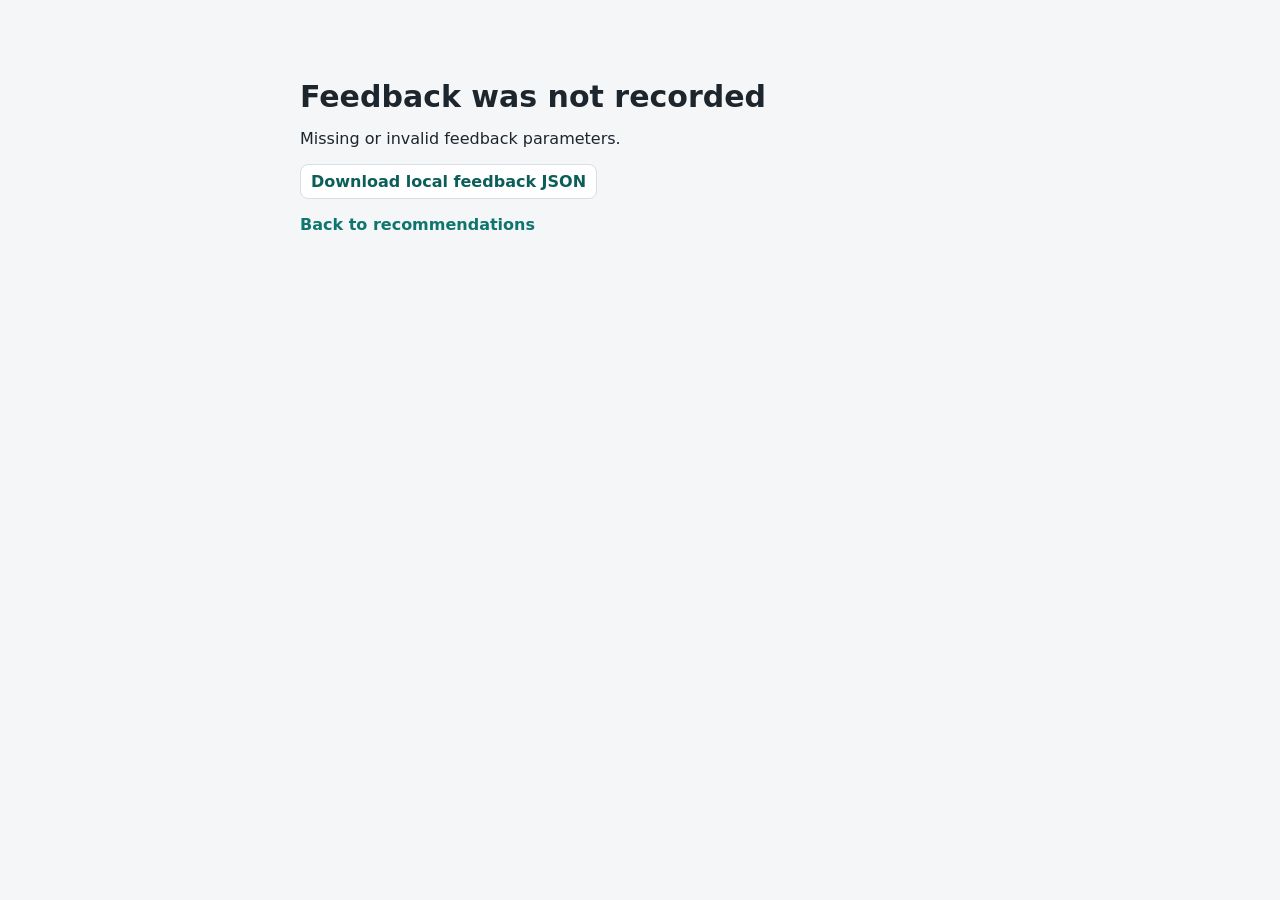
==== site/feedback.html @ 16b0c384 "Show feedback persistence status and local export" ====
<!doctype html>
<html lang="en">
  <head>
    <meta charset="utf-8">
    <meta name="viewport" content="width=device-width, initial-scale=1">
    <title>Feedback</title>
    <link rel="stylesheet" href="styles.css?v=20260612-feedback-status">
  </head>
  <body>
    <main class="feedback">
      <h1 id="statusTitle">Recording feedback...</h1>
      <p id="statusDetail"></p>
      <textarea id="localFeedbackExport" class="local-feedback-export" readonly hidden></textarea>
      <p><a id="localFeedbackDownload" class="link-button" hidden>Download local feedback JSON</a></p>
      <p><a href="index.html">Back to recommendations</a></p>
    </main>
    <script src="config.js?v=20260612-feedback-status"></script>
    <script src="feedback.js?v=20260612-feedback-status"></script>
  </body>
</html>
---- site/styles.css ----
:root {
  color-scheme: light;
  --bg: #f4f6f8;
  --panel: #ffffff;
  --panel-soft: #eef6f3;
  --text: #1d252d;
  --muted: #647282;
  --line: #d7dee6;
  --accent: #0f766e;
  --accent-strong: #0b5f59;
  --warn: #a24710;
  --danger: #a13535;
}

* {
  box-sizing: border-box;
}

html {
  scroll-behavior: smooth;
}

body {
  margin: 0;
  background: var(--bg);
  color: var(--text);
  font-family: Inter, ui-sans-serif, system-ui, -apple-system, BlinkMacSystemFont, "Segoe UI", sans-serif;
}

a {
  color: var(--accent);
  font-weight: 650;
  text-decoration: none;
}

a:hover {
  text-decoration: underline;
}

.topbar {
  display: flex;
  align-items: flex-end;
  justify-content: space-between;
  gap: 24px;
  border-bottom: 1px solid var(--line);
  background: var(--panel);
  padding: 28px clamp(18px, 4vw, 56px);
}

.eyebrow {
  margin: 0 0 8px;
  color: var(--accent-strong);
  font-size: 12px;
  font-weight: 800;
  letter-spacing: 0;
  text-transform: uppercase;
}

h1 {
  margin: 0 0 8px;
  font-size: 30px;
  line-height: 1.1;
}

#runDate,
.authors,
.affiliations,
.paper-meta,
.section-heading span {
  color: var(--muted);
}

.summary-stats {
  display: grid;
  grid-template-columns: repeat(4, minmax(78px, 1fr));
  gap: 10px;
  min-width: min(420px, 100%);
}

.summary-stats div {
  border: 1px solid var(--line);
  border-radius: 8px;
  background: #fafbfc;
  padding: 12px 14px;
}

.summary-stats strong {
  display: block;
  font-size: 22px;
}

.summary-stats span {
  color: var(--muted);
  font-size: 12px;
}

.layout {
  display: grid;
  grid-template-columns: 260px minmax(0, 1fr);
  gap: 24px;
  max-width: 1240px;
  margin: 0 auto;
  padding: 24px clamp(16px, 4vw, 32px) 56px;
}

.sidebar {
  align-self: start;
  position: sticky;
  top: 16px;
  border: 1px solid var(--line);
  border-radius: 8px;
  background: var(--panel);
  padding: 14px;
}

.sidebar-title {
  margin: 12px 0 10px;
  color: var(--muted);
  font-size: 12px;
  font-weight: 800;
  text-transform: uppercase;
}

.sidebar-title:first-child {
  margin-top: 0;
}

.controls {
  display: grid;
  gap: 10px;
  border-bottom: 1px solid var(--line);
  padding-bottom: 14px;
  margin-bottom: 14px;
}

.filter-row {
  display: grid;
  gap: 5px;
}

.filter-row span,
.check-row span {
  color: var(--muted);
  font-size: 12px;
  font-weight: 700;
}

.filter-row input,
.filter-row select {
  width: 100%;
  min-height: 34px;
  border: 1px solid var(--line);
  border-radius: 8px;
  background: #ffffff;
  color: var(--text);
  padding: 7px 9px;
  font: inherit;
}

.check-row {
  display: flex;
  align-items: center;
  gap: 8px;
}

.check-row input {
  width: 16px;
  height: 16px;
  accent-color: var(--accent);
}

.result-count {
  color: var(--muted);
  font-size: 12px;
}

.feedback-status {
  border: 1px solid var(--line);
  border-radius: 8px;
  background: #fbfcfd;
  padding: 10px 11px;
  font-size: 12px;
  line-height: 1.45;
}

.feedback-status strong {
  display: block;
  margin-bottom: 3px;
}

.feedback-status span {
  color: var(--muted);
}

.section-nav {
  display: grid;
  gap: 8px;
}

.section-nav a {
  display: flex;
  align-items: center;
  justify-content: space-between;
  gap: 10px;
  border-radius: 8px;
  padding: 10px 11px;
  color: var(--text);
  background: #f8fafb;
}

.section-nav strong {
  color: var(--accent-strong);
}

.section {
  margin-bottom: 30px;
}

.section-heading {
  display: flex;
  align-items: baseline;
  justify-content: space-between;
  gap: 16px;
  margin: 2px 0 12px;
  border-bottom: 1px solid var(--line);
  padding-bottom: 8px;
}

h2 {
  margin: 0;
  font-size: 19px;
}

.paper {
  border: 1px solid var(--line);
  border-radius: 8px;
  background: var(--panel);
  padding: 18px;
  margin-bottom: 12px;
}

.paper-meta {
  display: flex;
  flex-wrap: wrap;
  gap: 8px;
  margin-bottom: 9px;
  font-size: 12px;
}

.paper-meta span {
  border: 1px solid var(--line);
  border-radius: 999px;
  padding: 3px 8px;
  background: #fbfcfd;
}

h3 {
  margin: 0 0 8px;
  font-size: 18px;
  line-height: 1.35;
}

.authors {
  margin: 0 0 12px;
  font-size: 14px;
}

.affiliations {
  margin: -6px 0 12px;
  font-size: 13px;
  line-height: 1.45;
}

.affiliations strong {
  margin-right: 6px;
  color: var(--text);
}

.paper-affiliations {
  display: grid;
  grid-template-columns: auto minmax(0, 1fr);
  align-items: start;
  gap: 10px;
  border-left: 3px solid var(--accent);
  border-radius: 4px;
  background: #f8fafb;
  margin: -4px 0 12px;
  padding: 9px 11px;
  font-size: 13px;
  line-height: 1.45;
}

.paper-affiliations strong {
  color: var(--text);
}

.paper-affiliations div {
  display: grid;
  gap: 2px;
  min-width: 0;
}

.paper-affiliations span {
  color: #334155;
  overflow-wrap: anywhere;
}

.paper-affiliations.is-missing {
  border-left-color: var(--line);
  background: #fbfcfd;
}

.paper-affiliations.is-missing span {
  color: var(--muted);
}

.paper-tldr,
.ai-judgement {
  border-left: 4px solid var(--accent);
  border-radius: 4px;
  background: var(--panel-soft);
  padding: 10px 12px;
  margin: 12px 0;
}

.paper-tldr span,
.ai-judgement span {
  display: block;
  margin-bottom: 4px;
  color: var(--accent-strong);
  font-size: 12px;
  font-weight: 800;
}

.paper-tldr p,
.ai-judgement p {
  margin: 0;
  font-weight: 700;
}

.ai-judgement {
  border-left-color: #2563eb;
  background: #eef4ff;
}

.ai-judgement span {
  color: #1d4ed8;
}

.abstract {
  margin: 12px 0 14px;
  color: #334155;
  line-height: 1.58;
}

.actions {
  display: flex;
  flex-wrap: wrap;
  gap: 8px;
}

.link-button,
.feedback-button {
  display: inline-flex;
  align-items: center;
  min-height: 34px;
  border: 1px solid var(--line);
  border-radius: 8px;
  padding: 7px 10px;
  background: #ffffff;
}

.link-button {
  color: var(--accent-strong);
}

.feedback-button.like {
  color: var(--accent-strong);
}

.feedback-button.dislike {
  color: var(--danger);
}

.empty,
.empty-nav {
  color: var(--muted);
}

.feedback {
  max-width: 720px;
  margin: 80px auto;
  padding: 0 20px;
}

.local-feedback-export {
  width: 100%;
  min-height: 220px;
  border: 1px solid var(--line);
  border-radius: 8px;
  background: #fbfcfd;
  color: var(--text);
  padding: 12px;
  font: 12px/1.45 ui-monospace, SFMono-Regular, Menlo, Monaco, Consolas, "Liberation Mono", monospace;
  resize: vertical;
}

.error {
  color: var(--danger);
}

@media (max-width: 820px) {
  .topbar {
    align-items: stretch;
    flex-direction: column;
  }

  .layout {
    grid-template-columns: 1fr;
  }

  .sidebar {
    position: static;
  }
}

@media (max-width: 520px) {
  h1 {
    font-size: 25px;
  }

  .summary-stats {
    grid-template-columns: 1fr;
  }

  .paper {
    padding: 15px;
  }
}
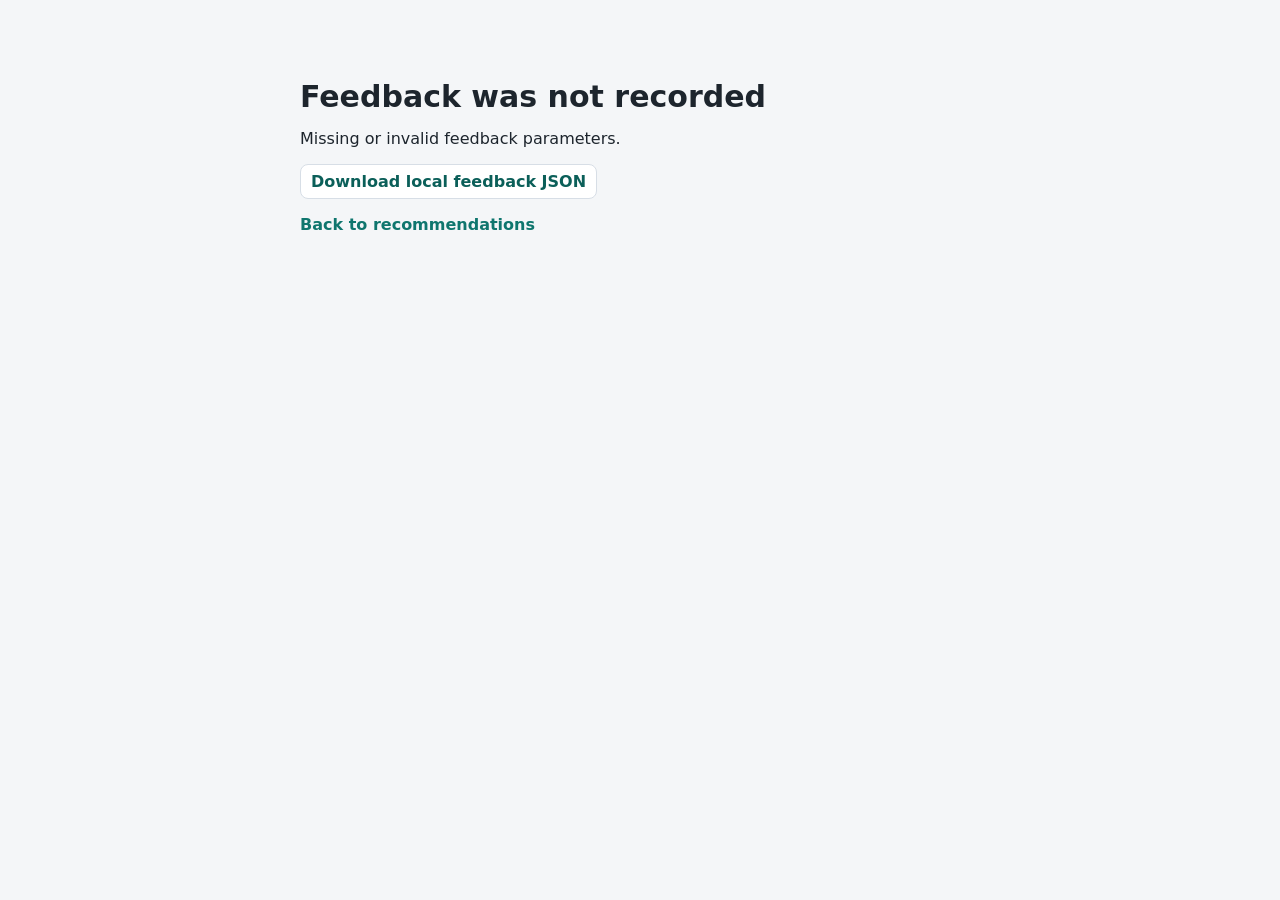
==== commit b6b43969: "Add feedback learning metrics" ====
--- a/site/feedback.html
+++ b/site/feedback.html
@@ -4,7 +4,7 @@
     <meta charset="utf-8">
     <meta name="viewport" content="width=device-width, initial-scale=1">
     <title>Feedback</title>
-    <link rel="stylesheet" href="styles.css?v=20260612-feedback-status">
+    <link rel="stylesheet" href="styles.css?v=20260612-feedback-metrics">
   </head>
   <body>
     <main class="feedback">
@@ -14,7 +14,7 @@
       <p><a id="localFeedbackDownload" class="link-button" hidden>Download local feedback JSON</a></p>
       <p><a href="index.html">Back to recommendations</a></p>
     </main>
-    <script src="config.js?v=20260612-feedback-status"></script>
-    <script src="feedback.js?v=20260612-feedback-status"></script>
+    <script src="config.js?v=20260612-feedback-metrics"></script>
+    <script src="feedback.js?v=20260612-feedback-metrics"></script>
   </body>
 </html>
--- a/site/styles.css
+++ b/site/styles.css
@@ -174,7 +174,8 @@
   font-size: 12px;
 }
 
-.feedback-status {
+.feedback-status,
+.feedback-insights {
   border: 1px solid var(--line);
   border-radius: 8px;
   background: #fbfcfd;
@@ -183,12 +184,15 @@
   line-height: 1.45;
 }
 
-.feedback-status strong {
+.feedback-status strong,
+.feedback-insights strong {
   display: block;
   margin-bottom: 3px;
 }
 
-.feedback-status span {
+.feedback-status span,
+.feedback-insights span {
+  display: block;
   color: var(--muted);
 }
 
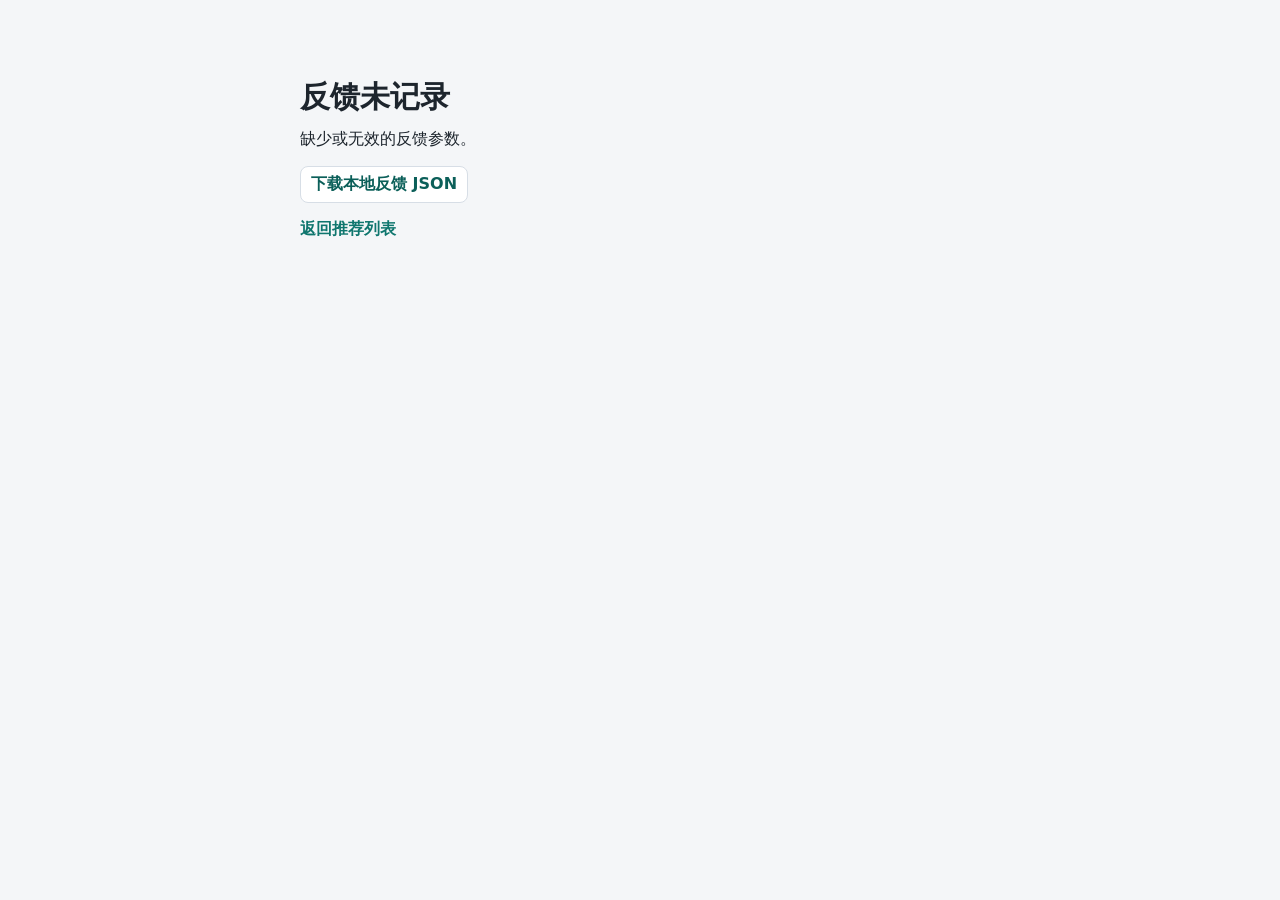
==== commit 41383d08: "Improve Chinese reading experience" ====
--- a/site/feedback.html
+++ b/site/feedback.html
@@ -1,18 +1,18 @@
 <!doctype html>
-<html lang="en">
+<html lang="zh-CN">
   <head>
     <meta charset="utf-8">
     <meta name="viewport" content="width=device-width, initial-scale=1">
-    <title>Feedback</title>
+    <title>论文反馈</title>
     <link rel="stylesheet" href="styles.css?v=20260612-feedback-metrics">
   </head>
   <body>
     <main class="feedback">
-      <h1 id="statusTitle">Recording feedback...</h1>
+      <h1 id="statusTitle">正在记录反馈...</h1>
       <p id="statusDetail"></p>
       <textarea id="localFeedbackExport" class="local-feedback-export" readonly hidden></textarea>
-      <p><a id="localFeedbackDownload" class="link-button" hidden>Download local feedback JSON</a></p>
-      <p><a href="index.html">Back to recommendations</a></p>
+      <p><a id="localFeedbackDownload" class="link-button" hidden>下载本地反馈 JSON</a></p>
+      <p><a href="index.html">返回推荐列表</a></p>
     </main>
     <script src="config.js?v=20260612-feedback-metrics"></script>
     <script src="feedback.js?v=20260612-feedback-metrics"></script>
--- a/site/styles.css
+++ b/site/styles.css
@@ -107,6 +107,8 @@
   align-self: start;
   position: sticky;
   top: 16px;
+  max-height: calc(100vh - 32px);
+  overflow-y: auto;
   border: 1px solid var(--line);
   border-radius: 8px;
   background: var(--panel);
@@ -127,10 +129,18 @@
 
 .controls {
   display: grid;
-  gap: 10px;
+  gap: 8px;
   border-bottom: 1px solid var(--line);
   padding-bottom: 14px;
   margin-bottom: 14px;
+}
+
+.sidebar-status-stack {
+  display: grid;
+  gap: 8px;
+  border-bottom: 1px solid var(--line);
+  padding-bottom: 12px;
+  margin-bottom: 12px;
 }
 
 .filter-row {
@@ -175,7 +185,9 @@
 }
 
 .feedback-status,
-.feedback-insights {
+.feedback-insights,
+.subsystem-status,
+.run-health {
   border: 1px solid var(--line);
   border-radius: 8px;
   background: #fbfcfd;
@@ -185,23 +197,48 @@
 }
 
 .feedback-status strong,
-.feedback-insights strong {
+.feedback-insights strong,
+.subsystem-status strong,
+.run-health strong {
   display: block;
   margin-bottom: 3px;
 }
 
 .feedback-status span,
-.feedback-insights span {
+.feedback-insights span,
+.subsystem-status span,
+.run-health span {
   display: block;
   color: var(--muted);
 }
 
+.subsystem-status b {
+  display: inline-block;
+  min-width: 22px;
+  font-size: 11px;
+  text-transform: uppercase;
+}
+
+.subsystem-status em {
+  color: var(--muted);
+  font-style: normal;
+}
+
+.status-on {
+  color: var(--accent-strong);
+}
+
+.status-off {
+  color: var(--danger);
+}
+
 .section-nav {
   display: grid;
   gap: 8px;
 }
 
-.section-nav a {
+.section-nav a,
+.profile-link {
   display: flex;
   align-items: center;
   justify-content: space-between;
@@ -214,6 +251,50 @@
 
 .section-nav strong {
   color: var(--accent-strong);
+}
+
+.profile-settings {
+  max-width: 980px;
+  margin: 0 auto;
+  padding: 28px clamp(16px, 4vw, 32px) 56px;
+}
+
+.profile-header {
+  display: flex;
+  align-items: flex-end;
+  justify-content: space-between;
+  gap: 16px;
+  margin-bottom: 18px;
+}
+
+.profile-panel {
+  display: grid;
+  gap: 12px;
+}
+
+.profile-editor {
+  width: 100%;
+  min-height: 560px;
+  border: 1px solid var(--line);
+  border-radius: 8px;
+  background: #ffffff;
+  color: var(--text);
+  padding: 14px;
+  font: 12px/1.5 ui-monospace, SFMono-Regular, Menlo, Monaco, Consolas, "Liberation Mono", monospace;
+  resize: vertical;
+}
+
+.profile-actions {
+  display: flex;
+  flex-wrap: wrap;
+  gap: 8px;
+}
+
+.profile-note {
+  margin: 0;
+  color: var(--muted);
+  font-size: 13px;
+  line-height: 1.5;
 }
 
 .section {
@@ -241,6 +322,11 @@
   background: var(--panel);
   padding: 18px;
   margin-bottom: 12px;
+}
+
+.paper.is-target {
+  border-color: var(--accent);
+  box-shadow: 0 0 0 3px rgba(15, 118, 110, 0.16);
 }
 
 .paper-meta {
@@ -425,6 +511,8 @@
 
   .sidebar {
     position: static;
+    max-height: none;
+    overflow-y: visible;
   }
 }
 
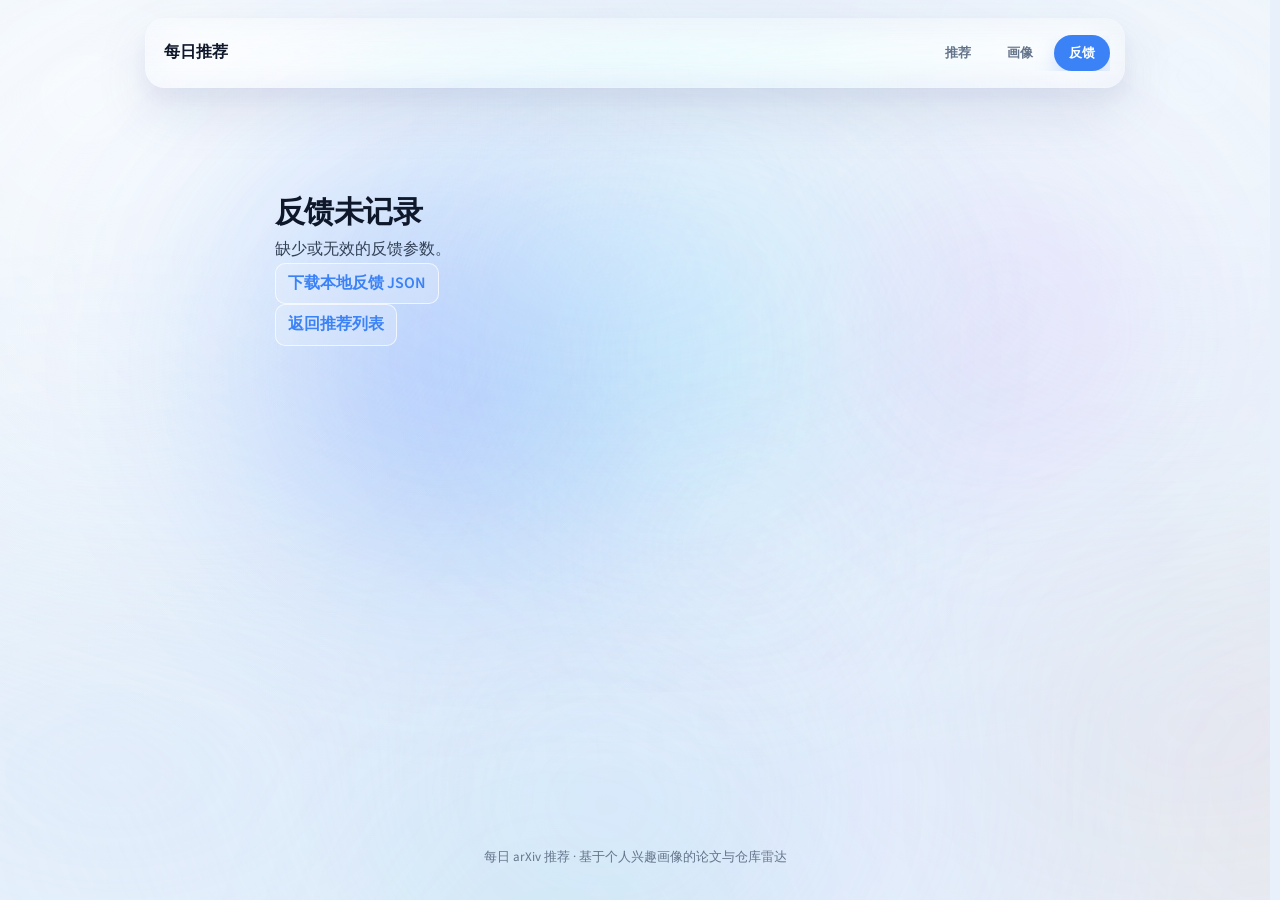
==== commit e3f21788: "feat(frontend): adopt foreverhyx.top liquid-glass material system Replace the recommender's flat gla" ====
--- a/site/feedback.html
+++ b/site/feedback.html
@@ -1,20 +1,63 @@
 <!doctype html>
-<html lang="zh-CN">
+<html lang="zh-CN" data-theme="light" style="color-scheme: light">
   <head>
     <meta charset="utf-8">
     <meta name="viewport" content="width=device-width, initial-scale=1">
     <title>论文反馈</title>
-    <link rel="stylesheet" href="styles.css?v=20260612-feedback-metrics">
+    <link rel="preconnect" href="https://fonts.googleapis.com">
+    <link rel="preconnect" href="https://fonts.gstatic.com" crossorigin>
+    <link rel="stylesheet" href="https://fonts.googleapis.com/css2?family=Source+Sans+3:wght@400;500;600;700&family=Source+Serif+4:opsz,wght@8..60,400;8..60,500;8..60,600&display=swap">
+    <link rel="stylesheet" href="https://fonts.googleapis.com/css2?family=JetBrains+Mono:wght@400;500&display=swap">
+    <link rel="stylesheet" href="styles.css?v=20260614-liquid-glass">
+    <script>
+      (function () {
+        try {
+          var saved = localStorage.getItem("theme");
+          var sysDark = window.matchMedia("(prefers-color-scheme: dark)").matches;
+          var theme = saved === "dark" || (!saved && sysDark) ? "dark" : "light";
+          document.documentElement.setAttribute("data-theme", theme);
+          document.documentElement.style.colorScheme = theme;
+        } catch (e) {
+          document.documentElement.setAttribute("data-theme", "light");
+          document.documentElement.style.colorScheme = "light";
+        }
+      })();
+    </script>
   </head>
   <body>
-    <main class="feedback">
-      <h1 id="statusTitle">正在记录反馈...</h1>
-      <p id="statusDetail"></p>
-      <textarea id="localFeedbackExport" class="local-feedback-export" readonly hidden></textarea>
-      <p><a id="localFeedbackDownload" class="link-button" hidden>下载本地反馈 JSON</a></p>
-      <p><a href="index.html">返回推荐列表</a></p>
+    <div class="home-lightfield" aria-hidden="true"></div>
+    <header class="site-header">
+      <div class="container nav-shell">
+        <div class="nav-island home-liquid-card">
+          <span class="home-liquid-warp nav-island-warp" aria-hidden="true"></span>
+          <div class="nav-island-body">
+            <a class="brand nav-brand" href="index.html">每日推荐</a>
+            <nav class="reader-tabs" aria-label="导航">
+              <a class="reader-tab" href="index.html">推荐</a>
+              <a class="reader-tab" href="profile.html">画像</a>
+              <button type="button" class="reader-tab is-active">反馈</button>
+            </nav>
+          </div>
+        </div>
+      </div>
+    </header>
+    <main class="site-main">
+      <main class="feedback">
+        <h1 id="statusTitle">正在记录反馈...</h1>
+        <p id="statusDetail"></p>
+        <textarea id="localFeedbackExport" class="local-feedback-export" readonly hidden></textarea>
+        <p><a id="localFeedbackDownload" class="link-button" hidden>下载本地反馈 JSON</a></p>
+        <p><a class="link-button" href="index.html">返回推荐列表</a></p>
+      </main>
     </main>
-    <script src="config.js?v=20260612-feedback-metrics"></script>
-    <script src="feedback.js?v=20260612-feedback-metrics"></script>
+    <footer>
+      <div class="container">
+        每日 arXiv 推荐 · 基于个人兴趣画像的论文与仓库雷达
+      </div>
+    </footer>
+    <script src="config.js?v=20260614-liquid-glass"></script>
+    <script src="effects/lightfield.js?v=20260614-liquid-glass" defer></script>
+    <script src="effects/liquid-glass.js?v=20260614-liquid-glass" defer></script>
+    <script src="feedback.js?v=20260614-liquid-glass"></script>
   </body>
 </html>
--- a/site/styles.css
+++ b/site/styles.css
@@ -1,58 +1,375 @@
+/* ============================================
+   Daily arXiv Recommender — Liquid Glass UI
+   Material system adapted from Homepage (foreverhyx.top)
+   iOS 26-style liquid glass, lightfield spots,
+   glass cards, gradient links.
+   ============================================ */
+
+/* --- CSS Variables (light) --- */
 :root {
   color-scheme: light;
-  --bg: #f4f6f8;
-  --panel: #ffffff;
-  --panel-soft: #eef6f3;
-  --text: #1d252d;
-  --muted: #647282;
-  --line: #d7dee6;
-  --accent: #0f766e;
-  --accent-strong: #0b5f59;
+
+  /* --- Typography system --- */
+  --font-ui: 'Source Sans 3', 'Source Sans Pro', system-ui, -apple-system, BlinkMacSystemFont, "Segoe UI", Roboto, "Helvetica Neue", Arial, sans-serif;
+  --font-body: 'Source Serif 4', 'Source Serif Pro', Georgia, 'Times New Roman', serif;
+  --font-code: 'JetBrains Mono', 'SF Mono', 'Fira Code', Menlo, Monaco, Consolas, "Liberation Mono", "Courier New", monospace;
+
+  --bg: #e8f1fb;
+  --bg-gradient: none;
+  --text: #334155;
+  --heading: #0f172a;
+  --primary: #3b82f6;
+  --primary-hover: #2563eb;
+  --muted: #64748b;
+
+  /* Recommender accent tokens (kept for existing JS class hooks) */
+  --accent: #2563eb;
+  --accent-strong: #1d4ed8;
+  --teal: #0f766e;
+  --teal-strong: #0b5f59;
   --warn: #a24710;
   --danger: #a13535;
-}
-
-* {
-  box-sizing: border-box;
-}
+
+  /* Liquid Glass - High Transparency (sidebar cards, chips) */
+  --glass-hi-bg: rgba(255, 255, 255, 0.18);
+  --glass-hi-border: rgba(255, 255, 255, 0.7);
+  --glass-hi-inner: rgba(255, 255, 255, 0.25);
+  --glass-hi-shine: rgba(255, 255, 255, 0.12);
+
+  /* Liquid Glass - Low Transparency (content cards) */
+  --glass-lo-bg: rgba(255, 255, 255, 0.55);
+  --glass-lo-border: rgba(255, 255, 255, 0.85);
+  --glass-lo-inner: rgba(255, 255, 255, 0.4);
+  --glass-lo-shine: rgba(255, 255, 255, 0.08);
+
+  /* Liquid Glass - Medium (header, inputs) */
+  --glass-md-bg: rgba(255, 255, 255, 0.35);
+  --glass-md-border: rgba(255, 255, 255, 0.75);
+  --glass-md-inner: rgba(255, 255, 255, 0.3);
+
+  /* Legacy aliases */
+  --panel: var(--glass-lo-bg);
+  --panel-solid: #ffffff;
+  --panel-soft: #eef6ff;
+  --border: var(--glass-lo-border);
+  --line: rgba(83, 101, 128, 0.22);
+  --shadow: 0 10px 30px rgba(73, 92, 138, 0.12);
+  --header-bg: var(--glass-md-bg);
+
+  --radius: 20px;
+  --radius-sm: 14px;
+  --radius-xs: 10px;
+}
+
+[data-theme="dark"] {
+  --bg: #071221;
+  --bg-gradient: none;
+  --text: #cbd5e1;
+  --heading: #f1f5f9;
+  --primary: #60a5fa;
+  --primary-hover: #93c5fd;
+  --muted: #94a3b8;
+
+  --accent: #60a5fa;
+  --accent-strong: #93c5fd;
+  --teal: #2dd4bf;
+  --teal-strong: #5eead4;
+  --warn: #fbbf24;
+  --danger: #f87171;
+
+  --glass-hi-bg: rgba(255, 255, 255, 0.06);
+  --glass-hi-border: rgba(255, 255, 255, 0.12);
+  --glass-hi-inner: rgba(255, 255, 255, 0.08);
+  --glass-hi-shine: rgba(255, 255, 255, 0.04);
+
+  --glass-lo-bg: rgba(255, 255, 255, 0.12);
+  --glass-lo-border: rgba(255, 255, 255, 0.18);
+  --glass-lo-inner: rgba(255, 255, 255, 0.1);
+  --glass-lo-shine: rgba(255, 255, 255, 0.03);
+
+  --glass-md-bg: rgba(255, 255, 255, 0.08);
+  --glass-md-border: rgba(255, 255, 255, 0.14);
+  --glass-md-inner: rgba(255, 255, 255, 0.06);
+
+  --panel: var(--glass-lo-bg);
+  --panel-solid: #0b1220;
+  --panel-soft: rgba(15, 23, 42, 0.5);
+  --border: var(--glass-lo-border);
+  --line: rgba(148, 163, 184, 0.2);
+  --shadow: 0 14px 36px rgba(0, 0, 0, 0.32);
+
+  color-scheme: dark;
+}
+
+/* --- Reset & Base --- */
+* { box-sizing: border-box; padding: 0; margin: 0; }
 
 html {
+  scrollbar-gutter: stable;
+  height: 100%;
   scroll-behavior: smooth;
-}
+  background-color: var(--bg);
+  background-image: var(--bg-gradient);
+}
+
+html, body { max-width: 100vw; overflow-x: hidden; }
 
 body {
+  font-family: var(--font-ui);
   margin: 0;
-  background: var(--bg);
+  background: transparent;
   color: var(--text);
-  font-family: Inter, ui-sans-serif, system-ui, -apple-system, BlinkMacSystemFont, "Segoe UI", sans-serif;
+  -webkit-font-smoothing: antialiased;
+  -moz-osx-font-smoothing: grayscale;
+  line-height: 1.6;
+  transition: color 0.3s ease;
+  min-height: 100vh;
+  display: flex;
+  flex-direction: column;
 }
 
 a {
-  color: var(--accent);
-  font-weight: 650;
+  color: var(--primary);
+  font-weight: 500;
   text-decoration: none;
 }
 
-a:hover {
-  text-decoration: underline;
-}
-
-.topbar {
+a:hover { text-decoration: underline; }
+
+.site-main { flex: 1; }
+
+.container {
+  width: min(100%, 1180px);
+  max-width: 1180px;
+  margin: 0 auto;
+  padding: 0 clamp(16px, 4vw, 28px);
+}
+
+/* ============================================
+   LIGHTFIELD — ambient animated gradient spots
+   ============================================ */
+.home-lightfield {
+  position: fixed;
+  inset: 0;
+  overflow: hidden;
+  pointer-events: none;
+  z-index: 0;
+  isolation: isolate;
+}
+
+.home-lightfield::before,
+.home-lightfield::after {
+  content: "";
+  position: absolute;
+  inset: -14%;
+  pointer-events: none;
+}
+
+.home-lightfield::before {
+  background:
+    radial-gradient(circle at 16% 18%, rgba(255, 255, 255, 0.98) 0%, rgba(255, 255, 255, 0.44) 16%, rgba(255, 255, 255, 0) 38%),
+    radial-gradient(circle at 84% 16%, rgba(255, 255, 255, 0.66) 0%, rgba(255, 255, 255, 0.2) 16%, rgba(255, 255, 255, 0) 34%),
+    radial-gradient(circle at 48% 82%, rgba(191, 219, 254, 0.34) 0%, rgba(191, 219, 254, 0.12) 22%, rgba(191, 219, 254, 0) 44%);
+  filter: blur(108px);
+  opacity: 0.96;
+}
+
+.home-lightfield::after {
+  background:
+    radial-gradient(118% 84% at 48% 34%, rgba(219, 234, 254, 0.34) 0%, rgba(219, 234, 254, 0.12) 22%, rgba(219, 234, 254, 0) 54%),
+    radial-gradient(88% 74% at 18% 78%, rgba(191, 219, 254, 0.18) 0%, rgba(191, 219, 254, 0.06) 28%, rgba(191, 219, 254, 0) 62%),
+    radial-gradient(92% 78% at 84% 74%, rgba(196, 181, 253, 0.12) 0%, rgba(196, 181, 253, 0.04) 28%, rgba(196, 181, 253, 0) 62%);
+  opacity: 0.72;
+}
+
+.home-lightspot {
+  position: absolute;
+  left: 0;
+  top: 0;
+  width: var(--spot-size, 320px);
+  height: var(--spot-size, 320px);
+  border-radius: 999px;
+  pointer-events: none;
+  mix-blend-mode: normal;
+  filter: blur(var(--spot-blur, 54px)) saturate(118%);
+  opacity: var(--spot-opacity, 0.3);
+  will-change: transform, opacity;
+  transition:
+    transform var(--spot-motion-duration, 6800ms) cubic-bezier(0.22, 1, 0.36, 1),
+    opacity var(--spot-opacity-duration, 4800ms) ease;
+  background:
+    radial-gradient(circle at 50% 50%, rgba(99, 102, 241, 0.5) 0%, rgba(59, 130, 246, 0.32) 32%, rgba(59, 130, 246, 0.12) 60%, rgba(59, 130, 246, 0) 82%);
+}
+
+[data-theme="dark"] .home-lightfield::before {
+  background:
+    radial-gradient(circle at 18% 18%, rgba(56, 189, 248, 0.24) 0%, rgba(37, 99, 235, 0.18) 18%, rgba(15, 23, 42, 0) 38%),
+    radial-gradient(circle at 82% 20%, rgba(168, 85, 247, 0.24) 0%, rgba(99, 102, 241, 0.16) 18%, rgba(15, 23, 42, 0) 34%),
+    radial-gradient(circle at 48% 86%, rgba(34, 211, 238, 0.16) 0%, rgba(15, 23, 42, 0) 34%);
+  opacity: 0.82;
+}
+
+[data-theme="dark"] .home-lightfield::after {
+  background:
+    radial-gradient(116% 82% at 46% 34%, rgba(37, 99, 235, 0.16) 0%, rgba(37, 99, 235, 0.08) 24%, rgba(37, 99, 235, 0) 58%),
+    radial-gradient(88% 74% at 18% 78%, rgba(14, 165, 233, 0.1) 0%, rgba(14, 165, 233, 0.04) 30%, rgba(14, 165, 233, 0) 64%),
+    radial-gradient(92% 78% at 84% 74%, rgba(99, 102, 241, 0.12) 0%, rgba(99, 102, 241, 0.05) 30%, rgba(99, 102, 241, 0) 64%);
+  opacity: 0.62;
+}
+
+[data-theme="dark"] .home-lightspot {
+  mix-blend-mode: screen;
+  filter: blur(var(--spot-blur, 54px)) saturate(128%);
+  background:
+    radial-gradient(circle at 50% 50%, rgba(96, 165, 250, 0.24) 0%, rgba(59, 130, 246, 0.22) 24%, rgba(37, 99, 235, 0.16) 48%, rgba(30, 64, 175, 0.06) 66%, rgba(30, 64, 175, 0) 80%);
+}
+
+/* ============================================
+   FLOATING ISLAND HEADER
+   ============================================ */
+.site-header {
+  position: sticky;
+  top: 16px;
+  z-index: 30;
+  margin: 18px 0 28px;
+  background: transparent;
+  border: 0;
+  box-shadow: none;
+  transition: transform 0.3s ease;
+}
+
+.nav-shell {
+  display: flex;
+  justify-content: center;
+}
+
+.nav-island {
+  --liquid-light-x: 24%;
+  --liquid-light-y: 10%;
+  --liquid-glow: 0.82;
+  --liquid-angle: 118deg;
+  --liquid-blur: 19px;
+  --liquid-saturation: 170%;
+  --liquid-brightness: 1.05;
+  --liquid-displacement-scale: 18;
+  --liquid-aberration: 1.4;
+  --nav-idle-blur: 12px;
+  --nav-idle-saturation: 148%;
+  --nav-idle-brightness: 1.025;
+  position: relative;
+  width: min(100%, 980px);
+  border-radius: 999px;
+  overflow: hidden;
+  padding: 10px 14px 10px 18px;
+  background:
+    linear-gradient(180deg, rgba(255, 255, 255, 0.18), rgba(255, 255, 255, 0.1));
+}
+
+.nav-island:hover { transform: translateY(-1px); }
+
+.nav-island-warp {
+  background:
+    linear-gradient(180deg, rgba(248, 252, 255, 0.28) 0%, rgba(233, 242, 255, 0.14) 42%, rgba(191, 219, 254, 0.22) 100%);
+  backdrop-filter: blur(var(--nav-idle-blur)) saturate(var(--nav-idle-saturation)) brightness(var(--nav-idle-brightness));
+  -webkit-backdrop-filter: blur(var(--nav-idle-blur)) saturate(var(--nav-idle-saturation)) brightness(var(--nav-idle-brightness));
+}
+
+.nav-island-body {
+  position: relative;
+  z-index: 5;
+  display: flex;
+  align-items: center;
+  justify-content: space-between;
+  gap: 18px;
+  min-height: 48px;
+}
+
+.brand {
+  font-size: 16px;
+  font-weight: 850;
+  white-space: nowrap;
+  color: var(--heading);
+  text-decoration: none;
+}
+
+/* Reader type tabs */
+.reader-tabs {
+  display: flex;
+  align-items: center;
+  gap: 6px;
+  min-width: 0;
+  overflow-x: auto;
+  scrollbar-width: none;
+}
+
+.reader-tabs::-webkit-scrollbar { display: none; }
+
+.reader-tab {
+  display: inline-flex;
+  align-items: center;
+  justify-content: center;
+  min-height: 36px;
+  padding: 7px 14px;
+  border-radius: 999px;
+  border: 1px solid transparent;
+  background: transparent;
+  color: var(--muted);
+  cursor: pointer;
+  font: inherit;
+  font-size: 13px;
+  font-weight: 700;
+  white-space: nowrap;
+  transition:
+    transform 0.3s cubic-bezier(0.2, 0.8, 0.2, 1),
+    color 0.3s ease,
+    background 0.3s ease,
+    border-color 0.3s ease;
+}
+
+.reader-tab:hover {
+  transform: translateY(-1px);
+  border-color: rgba(59, 130, 246, 0.22);
+  background: rgba(255, 255, 255, 0.6);
+  color: var(--heading);
+}
+
+.reader-tab.is-active {
+  background: var(--primary);
+  border-color: transparent;
+  color: #fff;
+  box-shadow: 0 10px 20px rgba(59, 130, 246, 0.22);
+}
+
+[data-theme="dark"] .reader-tab.is-active {
+  background: linear-gradient(135deg, #60a5fa, #2563eb);
+}
+
+/* ============================================
+   PAGE LAYOUT
+   ============================================ */
+.page-shell {
+  padding-bottom: 56px;
+  animation: pageLoad 0.7s cubic-bezier(0.2, 0.8, 0.2, 1) forwards;
+}
+
+.reader-overview {
   display: flex;
   align-items: flex-end;
   justify-content: space-between;
   gap: 24px;
-  border-bottom: 1px solid var(--line);
-  background: var(--panel);
-  padding: 28px clamp(18px, 4vw, 56px);
-}
+  margin-bottom: 22px;
+  position: relative;
+  z-index: 1;
+}
+
+.hero-copy { min-width: 0; }
 
 .eyebrow {
   margin: 0 0 8px;
-  color: var(--accent-strong);
+  color: var(--primary);
   font-size: 12px;
   font-weight: 800;
-  letter-spacing: 0;
+  letter-spacing: 0.05em;
   text-transform: uppercase;
 }
 
@@ -60,6 +377,8 @@
   margin: 0 0 8px;
   font-size: 30px;
   line-height: 1.1;
+  color: var(--heading);
+  letter-spacing: -0.02em;
 }
 
 #runDate,
@@ -70,77 +389,160 @@
   color: var(--muted);
 }
 
-.summary-stats {
+/* Two-column grid: left list + right filter sidebar */
+.article-grid {
   display: grid;
-  grid-template-columns: repeat(4, minmax(78px, 1fr));
-  gap: 10px;
-  min-width: min(420px, 100%);
-}
-
-.summary-stats div {
-  border: 1px solid var(--line);
-  border-radius: 8px;
-  background: #fafbfc;
-  padding: 12px 14px;
-}
-
-.summary-stats strong {
+  grid-template-columns: minmax(0, 1fr) 300px;
+  gap: 32px;
+  align-items: start;
+  position: relative;
+  z-index: 1;
+}
+
+.page-stack {
+  display: flex;
+  flex-direction: column;
+  gap: 18px;
+}
+
+/* ============================================
+   GLASS CARDS
+   ============================================ */
+
+/* Base liquid-glass card (used for sidebar + small panels) */
+.card,
+.home-liquid-card {
+  --liquid-light-x: 18%;
+  --liquid-light-y: 12%;
+  --liquid-angle: 135deg;
+  --liquid-glow: 0.58;
+  --liquid-blur: 24px;
+  --liquid-saturation: 180%;
+  --liquid-brightness: 1.08;
+  --liquid-displacement-scale: 25;
+  --liquid-aberration: 1.8;
+  position: relative;
+  overflow: hidden;
+  isolation: isolate;
+  border-radius: var(--radius);
+  border: 1px solid rgba(255, 255, 255, 0.18);
+  background:
+    linear-gradient(180deg, rgba(255, 255, 255, 0.14), rgba(255, 255, 255, 0.06));
+  box-shadow:
+    0 24px 52px rgba(99, 112, 158, 0.135),
+    0 10px 20px rgba(99, 112, 158, 0.065);
+  transition: transform 0.38s cubic-bezier(0.2, 0.8, 0.2, 1), box-shadow 0.38s cubic-bezier(0.2, 0.8, 0.2, 1);
+}
+
+.home-liquid-card:hover,
+.card:hover {
+  transform: translateY(-3px);
+  box-shadow:
+    0 30px 60px rgba(99, 112, 158, 0.15),
+    0 12px 24px rgba(99, 112, 158, 0.085);
+}
+
+.home-liquid-warp {
+  position: absolute;
+  inset: 0;
+  z-index: 2;
   display: block;
-  font-size: 22px;
-}
-
-.summary-stats span {
-  color: var(--muted);
-  font-size: 12px;
-}
-
-.layout {
-  display: grid;
-  grid-template-columns: 260px minmax(0, 1fr);
-  gap: 24px;
-  max-width: 1240px;
-  margin: 0 auto;
-  padding: 24px clamp(16px, 4vw, 32px) 56px;
-}
-
-.sidebar {
+  overflow: hidden;
+  border-radius: inherit;
+  pointer-events: none;
+  background:
+    linear-gradient(180deg, rgba(248, 252, 255, 0.22) 0%, rgba(238, 245, 255, 0.1) 42%, rgba(255, 255, 255, 0.04) 100%);
+  transform: translateZ(0);
+  will-change: transform;
+  backface-visibility: hidden;
+}
+
+.home-liquid-warp::before {
+  content: "";
+  position: absolute;
+  inset: 0;
+  border-radius: inherit;
+  pointer-events: none;
+  background:
+    radial-gradient(138% 92% at var(--liquid-light-x) var(--liquid-light-y), rgba(219, 234, 254, 0.72) 0%, rgba(191, 219, 254, 0.34) 10%, rgba(147, 197, 253, 0.12) 24%, rgba(147, 197, 253, 0) 42%),
+    linear-gradient(145deg, rgba(255, 255, 255, 0.12) 0%, rgba(219, 234, 254, 0.03) 42%, rgba(255, 255, 255, 0) 72%);
+  mix-blend-mode: screen;
+  opacity: calc(0.46 + ((var(--liquid-glow) - 0.58) * 0.42));
+}
+
+.home-liquid-body,
+.home-glass-body {
+  position: relative;
+  z-index: 5;
+}
+
+[data-theme="dark"] .home-liquid-card {
+  --liquid-blur: 18px;
+  --liquid-saturation: 154%;
+  --liquid-brightness: 1.02;
+  border-color: rgba(255, 255, 255, 0.08);
+  background:
+    linear-gradient(180deg, rgba(18, 27, 45, 0.42), rgba(12, 18, 32, 0.24));
+  box-shadow:
+    0 30px 60px rgba(0, 0, 0, 0.28),
+    0 12px 22px rgba(0, 0, 0, 0.12);
+}
+
+[data-theme="dark"] .home-liquid-warp {
+  background:
+    linear-gradient(180deg, rgba(255, 255, 255, 0.06) 0%, rgba(255, 255, 255, 0.02) 42%, rgba(255, 255, 255, 0.01) 100%);
+}
+
+[data-theme="dark"] .home-liquid-warp::before {
+  background:
+    radial-gradient(138% 94% at var(--liquid-light-x) var(--liquid-light-y), rgba(125, 211, 252, 0.38) 0%, rgba(96, 165, 250, 0.22) 10%, rgba(96, 165, 250, 0.08) 22%, rgba(96, 165, 250, 0) 40%),
+    linear-gradient(145deg, rgba(255, 255, 255, 0.06) 0%, rgba(96, 165, 250, 0.015) 46%, rgba(255, 255, 255, 0) 74%);
+  opacity: calc(0.38 + ((var(--liquid-glow) - 0.58) * 0.34));
+}
+
+/* ============================================
+   FILTER SIDEBAR
+   ============================================ */
+.filter-sidebar {
   align-self: start;
   position: sticky;
-  top: 16px;
+  top: 96px;
   max-height: calc(100vh - 32px);
   overflow-y: auto;
-  border: 1px solid var(--line);
-  border-radius: 8px;
-  background: var(--panel);
-  padding: 14px;
+  border-radius: var(--radius);
+  padding: 18px;
+  background: var(--glass-hi-bg);
+  backdrop-filter: blur(20px) saturate(180%);
+  -webkit-backdrop-filter: blur(20px) saturate(180%);
+  border: 1px solid var(--glass-hi-border);
+  box-shadow:
+    0 8px 32px rgba(73, 92, 138, 0.12),
+    inset 0 1px 12px var(--glass-hi-inner);
 }
 
 .sidebar-title {
-  margin: 12px 0 10px;
+  margin: 14px 0 10px;
   color: var(--muted);
   font-size: 12px;
   font-weight: 800;
+  letter-spacing: 0.05em;
   text-transform: uppercase;
 }
 
-.sidebar-title:first-child {
-  margin-top: 0;
+.sidebar-title:first-of-type { margin-top: 0; }
+
+.result-count {
+  color: var(--muted);
+  font-size: 12px;
+  margin-bottom: 6px;
 }
 
 .controls {
   display: grid;
-  gap: 8px;
+  gap: 10px;
   border-bottom: 1px solid var(--line);
   padding-bottom: 14px;
   margin-bottom: 14px;
-}
-
-.sidebar-status-stack {
-  display: grid;
-  gap: 8px;
-  border-bottom: 1px solid var(--line);
-  padding-bottom: 12px;
-  margin-bottom: 12px;
 }
 
 .filter-row {
@@ -159,12 +561,42 @@
 .filter-row select {
   width: 100%;
   min-height: 34px;
-  border: 1px solid var(--line);
-  border-radius: 8px;
-  background: #ffffff;
-  color: var(--text);
-  padding: 7px 9px;
+  border: 1px solid rgba(59, 130, 246, 0.22);
+  border-radius: var(--radius-xs);
+  background: rgba(255, 255, 255, 0.5);
+  color: var(--heading);
+  padding: 7px 10px;
   font: inherit;
+  transition: border-color 0.25s cubic-bezier(0.2, 0.8, 0.2, 1),
+              box-shadow 0.25s cubic-bezier(0.2, 0.8, 0.2, 1),
+              background 0.25s ease;
+}
+
+.filter-row input:hover,
+.filter-row select:hover {
+  border-color: rgba(59, 130, 246, 0.4);
+}
+
+.filter-row input:focus,
+.filter-row select:focus {
+  outline: none;
+  border-color: var(--primary);
+  background: rgba(255, 255, 255, 0.78);
+  box-shadow: 0 0 0 3px rgba(59, 130, 246, 0.18);
+}
+
+[data-theme="dark"] .filter-row input,
+[data-theme="dark"] .filter-row select {
+  background: rgba(255, 255, 255, 0.06);
+  color: var(--heading);
+  border-color: rgba(96, 165, 250, 0.3);
+}
+
+[data-theme="dark"] .filter-row input:focus,
+[data-theme="dark"] .filter-row select:focus {
+  background: rgba(255, 255, 255, 0.1);
+  border-color: var(--primary);
+  box-shadow: 0 0 0 3px rgba(96, 165, 250, 0.24);
 }
 
 .check-row {
@@ -176,24 +608,168 @@
 .check-row input {
   width: 16px;
   height: 16px;
-  accent-color: var(--accent);
-}
-
-.result-count {
-  color: var(--muted);
+  accent-color: var(--primary);
+}
+
+.keyword-filters {
+  border-bottom: 1px solid var(--line);
+  margin-bottom: 14px;
+  padding-bottom: 14px;
+}
+
+.keyword-chip-list {
+  display: flex;
+  flex-wrap: wrap;
+  gap: 7px;
+}
+
+.keyword-chip {
+  display: inline-flex;
+  align-items: center;
+  gap: 5px;
+  min-height: 28px;
+  border: 1px solid var(--glass-hi-border);
+  border-radius: 999px;
+  background: var(--glass-hi-bg);
+  backdrop-filter: blur(12px);
+  -webkit-backdrop-filter: blur(12px);
+  color: var(--muted);
+  cursor: pointer;
+  font: inherit;
   font-size: 12px;
-}
-
+  font-weight: 600;
+  padding: 5px 10px;
+  transition: transform 0.3s cubic-bezier(0.2, 0.8, 0.2, 1), border-color 0.3s ease, background 0.3s ease, color 0.3s ease;
+}
+
+.keyword-chip:hover {
+  transform: translateY(-1px);
+  border-color: rgba(59, 130, 246, 0.35);
+  color: var(--heading);
+}
+
+.keyword-chip.is-active {
+  background: var(--primary);
+  border-color: transparent;
+  color: #fff;
+  box-shadow: 0 10px 20px rgba(59, 130, 246, 0.22);
+}
+
+.keyword-chip.is-active strong { color: rgba(255, 255, 255, 0.85); font-weight: 700; }
+
+.keyword-chip strong { font-weight: 700; color: var(--primary); }
+
+/* Section nav chips */
+.section-nav {
+  display: grid;
+  gap: 8px;
+}
+
+.section-nav a,
+.profile-link {
+  display: flex;
+  align-items: center;
+  justify-content: space-between;
+  gap: 10px;
+  border-radius: var(--radius-xs);
+  padding: 10px 12px;
+  color: var(--heading);
+  background: var(--glass-hi-bg);
+  backdrop-filter: blur(10px);
+  -webkit-backdrop-filter: blur(10px);
+  border: 1px solid var(--glass-hi-border);
+  font-weight: 600;
+  transition: transform 0.3s cubic-bezier(0.2, 0.8, 0.2, 1), border-color 0.3s ease, background 0.3s ease;
+}
+
+.section-nav a:hover,
+.profile-link:hover {
+  transform: translateY(-1px);
+  border-color: rgba(59, 130, 246, 0.35);
+  text-decoration: none;
+}
+
+.section-nav strong { color: var(--primary); }
+
+/* ============================================
+   PROFILE & SYSTEM WORKSPACE
+   ============================================ */
+.profile-system-workspace { margin-top: 8px; position: relative; z-index: 1; }
+
+.profile-system-grid {
+  display: grid;
+  grid-template-columns: repeat(2, minmax(0, 1fr));
+  gap: 14px;
+}
+
+.profile-system-panel {
+  position: relative;
+  overflow: hidden;
+  border-radius: var(--radius);
+  background: var(--glass-lo-bg);
+  backdrop-filter: blur(20px) saturate(180%);
+  -webkit-backdrop-filter: blur(20px) saturate(180%);
+  border: 1px solid var(--glass-lo-border);
+  box-shadow:
+    0 8px 32px rgba(73, 92, 138, 0.1),
+    inset 0 1px 12px var(--glass-lo-inner);
+  padding: 18px;
+}
+
+.profile-system-panel .profile-link { margin-top: 12px; }
+
+.profile-note {
+  margin: 0;
+  color: var(--muted);
+  font-size: 13px;
+  line-height: 1.5;
+}
+
+.is-hidden { display: none !important; }
+
+/* Run health / feedback / subsystem status blocks */
 .feedback-status,
 .feedback-insights,
 .subsystem-status,
 .run-health {
-  border: 1px solid var(--line);
-  border-radius: 8px;
-  background: #fbfcfd;
-  padding: 10px 11px;
+  border: 1px solid var(--glass-hi-border);
+  border-radius: var(--radius-xs);
+  background: var(--glass-hi-bg);
+  backdrop-filter: blur(10px);
+  -webkit-backdrop-filter: blur(10px);
+  padding: 12px 13px;
   font-size: 12px;
-  line-height: 1.45;
+  line-height: 1.5;
+  margin-bottom: 8px;
+}
+
+.sidebar-details {
+  border: 1px solid var(--glass-hi-border);
+  border-radius: var(--radius);
+  background: var(--glass-hi-bg);
+  backdrop-filter: blur(20px) saturate(180%);
+  -webkit-backdrop-filter: blur(20px) saturate(180%);
+  overflow: hidden;
+}
+
+.sidebar-details summary {
+  min-height: 40px;
+  padding: 10px 14px;
+  color: var(--heading);
+  cursor: pointer;
+  font-size: 13px;
+  font-weight: 700;
+  list-style-position: inside;
+}
+
+.sidebar-details .feedback-status,
+.sidebar-details .feedback-insights,
+.sidebar-details .subsystem-status {
+  border-width: 1px 0 0;
+  border-radius: 0;
+  background: transparent;
+  backdrop-filter: none;
+  -webkit-backdrop-filter: none;
 }
 
 .feedback-status strong,
@@ -201,7 +777,8 @@
 .subsystem-status strong,
 .run-health strong {
   display: block;
-  margin-bottom: 3px;
+  margin-bottom: 4px;
+  color: var(--heading);
 }
 
 .feedback-status span,
@@ -224,81 +801,45 @@
   font-style: normal;
 }
 
-.status-on {
-  color: var(--accent-strong);
-}
-
-.status-off {
-  color: var(--danger);
-}
-
-.section-nav {
+.status-on { color: var(--teal-strong); }
+[data-theme="dark"] .status-on { color: var(--teal); }
+.status-off { color: var(--danger); }
+
+/* Summary stats grid */
+.summary-stats {
   display: grid;
-  gap: 8px;
-}
-
-.section-nav a,
-.profile-link {
-  display: flex;
-  align-items: center;
-  justify-content: space-between;
+  grid-template-columns: repeat(5, minmax(72px, 1fr));
   gap: 10px;
-  border-radius: 8px;
-  padding: 10px 11px;
-  color: var(--text);
-  background: #f8fafb;
-}
-
-.section-nav strong {
-  color: var(--accent-strong);
-}
-
-.profile-settings {
-  max-width: 980px;
-  margin: 0 auto;
-  padding: 28px clamp(16px, 4vw, 32px) 56px;
-}
-
-.profile-header {
-  display: flex;
-  align-items: flex-end;
-  justify-content: space-between;
-  gap: 16px;
-  margin-bottom: 18px;
-}
-
-.profile-panel {
-  display: grid;
-  gap: 12px;
-}
-
-.profile-editor {
-  width: 100%;
-  min-height: 560px;
-  border: 1px solid var(--line);
-  border-radius: 8px;
-  background: #ffffff;
-  color: var(--text);
-  padding: 14px;
-  font: 12px/1.5 ui-monospace, SFMono-Regular, Menlo, Monaco, Consolas, "Liberation Mono", monospace;
-  resize: vertical;
-}
-
-.profile-actions {
-  display: flex;
-  flex-wrap: wrap;
-  gap: 8px;
-}
-
-.profile-note {
-  margin: 0;
-  color: var(--muted);
-  font-size: 13px;
-  line-height: 1.5;
-}
-
+  min-width: min(520px, 100%);
+}
+
+.summary-stats div {
+  border: 1px solid var(--glass-hi-border);
+  border-radius: var(--radius-sm);
+  background: var(--glass-hi-bg);
+  backdrop-filter: blur(20px) saturate(180%);
+  -webkit-backdrop-filter: blur(20px) saturate(180%);
+  box-shadow: inset 0 1px 12px var(--glass-hi-inner);
+  padding: 12px 14px;
+}
+
+.summary-stats strong {
+  display: block;
+  font-size: 22px;
+  color: var(--heading);
+}
+
+.summary-stats span {
+  color: var(--muted);
+  font-size: 12px;
+}
+
+/* ============================================
+   PAPER / REPOSITORY CARDS
+   ============================================ */
 .section {
-  margin-bottom: 30px;
+  margin-bottom: 8px;
+  animation: fadeIn 0.5s ease-out;
 }
 
 .section-heading {
@@ -306,64 +847,134 @@
   align-items: baseline;
   justify-content: space-between;
   gap: 16px;
-  margin: 2px 0 12px;
+  margin: 0 0 14px;
   border-bottom: 1px solid var(--line);
   padding-bottom: 8px;
 }
 
 h2 {
   margin: 0;
-  font-size: 19px;
-}
-
-.paper {
-  border: 1px solid var(--line);
-  border-radius: 8px;
-  background: var(--panel);
-  padding: 18px;
-  margin-bottom: 12px;
-}
-
-.paper.is-target {
-  border-color: var(--accent);
-  box-shadow: 0 0 0 3px rgba(15, 118, 110, 0.16);
-}
-
-.paper-meta {
-  display: flex;
-  flex-wrap: wrap;
-  gap: 8px;
-  margin-bottom: 9px;
-  font-size: 12px;
-}
-
-.paper-meta span {
-  border: 1px solid var(--line);
-  border-radius: 999px;
-  padding: 3px 8px;
-  background: #fbfcfd;
+  font-size: 20px;
+  color: var(--heading);
+  letter-spacing: -0.01em;
 }
 
 h3 {
   margin: 0 0 8px;
   font-size: 18px;
   line-height: 1.35;
+  color: var(--heading);
+}
+
+.paper {
+  position: relative;
+  overflow: hidden;
+  border-radius: var(--radius);
+  border: 1px solid var(--glass-lo-border);
+  background: var(--glass-lo-bg);
+  backdrop-filter: blur(24px) saturate(180%);
+  -webkit-backdrop-filter: blur(24px) saturate(180%);
+  box-shadow:
+    0 8px 32px rgba(73, 92, 138, 0.1),
+    inset 0 1px 12px var(--glass-lo-inner);
+  padding: 22px 24px;
+  margin-bottom: 0;
+  transition: transform 0.4s cubic-bezier(0.2, 0.8, 0.2, 1), box-shadow 0.4s cubic-bezier(0.2, 0.8, 0.2, 1);
+  animation: fadeIn 0.5s ease-out;
+}
+
+.paper:hover {
+  transform: translateY(-3px);
+  box-shadow:
+    0 12px 40px rgba(73, 92, 138, 0.15),
+    inset 0 1px 16px var(--glass-lo-inner);
+}
+
+.paper.is-target {
+  border-color: var(--primary);
+  box-shadow: 0 0 0 3px rgba(59, 130, 246, 0.22), 0 12px 40px rgba(59, 130, 246, 0.18);
+}
+
+.paper.is-liked {
+  border-color: rgba(15, 118, 110, 0.55);
+}
+
+.paper-favorite-star {
+  position: absolute;
+  top: 14px;
+  right: 14px;
+  display: grid;
+  width: 28px;
+  height: 28px;
+  place-items: center;
+  border: 1px solid #d8a311;
+  border-radius: 50%;
+  background: #fff7d6;
+  color: #9a6700;
+  font-size: 16px;
+  line-height: 1;
+  z-index: 6;
+}
+
+.paper-meta {
+  display: flex;
+  flex-wrap: wrap;
+  gap: 8px;
+  padding-right: 34px;
+  margin-bottom: 10px;
+  font-size: 12px;
+}
+
+.paper-meta span {
+  border: 1px solid var(--glass-hi-border);
+  border-radius: 999px;
+  padding: 3px 10px;
+  background: var(--glass-hi-bg);
+  backdrop-filter: blur(10px);
+  -webkit-backdrop-filter: blur(10px);
+  color: var(--muted);
+  font-weight: 600;
+}
+
+.repo-meta {
+  display: flex;
+  flex-wrap: wrap;
+  gap: 6px;
+  margin: -2px 0 10px;
+  font-size: 12px;
+}
+
+.repo-meta span {
+  border: 1px solid rgba(15, 118, 110, 0.3);
+  border-radius: 999px;
+  padding: 3px 10px;
+  background: rgba(15, 118, 110, 0.1);
+  color: var(--teal-strong);
+  font-weight: 700;
+}
+
+[data-theme="dark"] .repo-meta span {
+  border-color: rgba(45, 212, 191, 0.3);
+  background: rgba(45, 212, 191, 0.12);
+  color: var(--teal);
 }
 
 .authors {
   margin: 0 0 12px;
   font-size: 14px;
+  color: var(--muted);
 }
 
 .affiliations {
   margin: -6px 0 12px;
   font-size: 13px;
   line-height: 1.45;
+  color: var(--muted);
 }
 
 .affiliations strong {
   margin-right: 6px;
-  color: var(--text);
+  color: var(--heading);
 }
 
 .paper-affiliations {
@@ -371,18 +982,18 @@
   grid-template-columns: auto minmax(0, 1fr);
   align-items: start;
   gap: 10px;
-  border-left: 3px solid var(--accent);
+  border-left: 3px solid var(--teal);
   border-radius: 4px;
-  background: #f8fafb;
+  background: var(--glass-hi-bg);
+  backdrop-filter: blur(10px);
+  -webkit-backdrop-filter: blur(10px);
   margin: -4px 0 12px;
-  padding: 9px 11px;
+  padding: 10px 12px;
   font-size: 13px;
   line-height: 1.45;
 }
 
-.paper-affiliations strong {
-  color: var(--text);
-}
+.paper-affiliations strong { color: var(--heading); }
 
 .paper-affiliations div {
   display: grid;
@@ -391,25 +1002,24 @@
 }
 
 .paper-affiliations span {
-  color: #334155;
+  color: var(--text);
   overflow-wrap: anywhere;
 }
 
 .paper-affiliations.is-missing {
   border-left-color: var(--line);
-  background: #fbfcfd;
-}
-
-.paper-affiliations.is-missing span {
-  color: var(--muted);
-}
+}
+
+.paper-affiliations.is-missing span { color: var(--muted); }
 
 .paper-tldr,
 .ai-judgement {
-  border-left: 4px solid var(--accent);
+  border-left: 4px solid var(--primary);
   border-radius: 4px;
-  background: var(--panel-soft);
-  padding: 10px 12px;
+  background: var(--glass-hi-bg);
+  backdrop-filter: blur(10px);
+  -webkit-backdrop-filter: blur(10px);
+  padding: 11px 14px;
   margin: 12px 0;
 }
 
@@ -417,30 +1027,65 @@
 .ai-judgement span {
   display: block;
   margin-bottom: 4px;
-  color: var(--accent-strong);
+  color: var(--primary);
   font-size: 12px;
   font-weight: 800;
+  letter-spacing: 0.04em;
+  text-transform: uppercase;
 }
 
 .paper-tldr p,
 .ai-judgement p {
   margin: 0;
-  font-weight: 700;
+  font-weight: 500;
+  line-height: 1.6;
 }
 
 .ai-judgement {
-  border-left-color: #2563eb;
-  background: #eef4ff;
-}
-
-.ai-judgement span {
-  color: #1d4ed8;
-}
+  border-left-color: var(--accent);
+}
+
+.ai-judgement span { color: var(--accent-strong); }
 
 .abstract {
   margin: 12px 0 14px;
-  color: #334155;
-  line-height: 1.58;
+  color: var(--text);
+  line-height: 1.65;
+}
+
+.paper-links {
+  display: grid;
+  grid-template-columns: auto minmax(0, 1fr);
+  gap: 10px;
+  margin: 12px 0 14px;
+  font-size: 13px;
+}
+
+.paper-links strong { color: var(--heading); }
+
+.paper-links div {
+  display: flex;
+  flex-wrap: wrap;
+  gap: 8px;
+}
+
+.paper-links a {
+  background: linear-gradient(135deg, #93c5fd, #2563eb);
+  -webkit-background-clip: text;
+  -webkit-text-fill-color: transparent;
+  background-clip: text;
+  text-decoration: none;
+  font-weight: 600;
+  overflow-wrap: anywhere;
+  transition: filter 0.3s ease;
+}
+
+.paper-links a:hover { filter: brightness(1.2); text-decoration: underline; }
+
+[data-theme="dark"] .paper-links a {
+  background: linear-gradient(135deg, #93c5fd, #60a5fa);
+  -webkit-background-clip: text;
+  background-clip: text;
 }
 
 .actions {
@@ -453,79 +1098,363 @@
 .feedback-button {
   display: inline-flex;
   align-items: center;
+  justify-content: center;
   min-height: 34px;
-  border: 1px solid var(--line);
-  border-radius: 8px;
-  padding: 7px 10px;
-  background: #ffffff;
+  border: 1px solid var(--glass-hi-border);
+  border-radius: var(--radius-xs);
+  padding: 7px 12px;
+  background: var(--glass-hi-bg);
+  backdrop-filter: blur(10px);
+  -webkit-backdrop-filter: blur(10px);
+  font: inherit;
+  font-weight: 600;
+  cursor: pointer;
+  transition: transform 0.3s cubic-bezier(0.2, 0.8, 0.2, 1), border-color 0.3s ease, background 0.3s ease, color 0.3s ease;
 }
 
 .link-button {
-  color: var(--accent-strong);
-}
-
-.feedback-button.like {
-  color: var(--accent-strong);
-}
-
-.feedback-button.dislike {
-  color: var(--danger);
+  color: var(--primary);
+  text-decoration: none;
+}
+
+.link-button:hover,
+.feedback-button:hover {
+  transform: translateY(-1px);
+  border-color: rgba(59, 130, 246, 0.4);
+  text-decoration: none;
+}
+
+.feedback-button.like { color: var(--teal-strong); }
+[data-theme="dark"] .feedback-button.like { color: var(--teal); }
+.feedback-button.dislike { color: var(--danger); }
+
+.feedback-button.like:hover {
+  border-color: rgba(15, 118, 110, 0.45);
+  background: rgba(15, 118, 110, 0.12);
+}
+
+.feedback-button.dislike:hover {
+  border-color: rgba(161, 53, 53, 0.45);
+  background: rgba(161, 53, 53, 0.1);
+}
+
+.feedback-button:disabled {
+  opacity: 0.6;
+  cursor: wait;
 }
 
 .empty,
 .empty-nav {
   color: var(--muted);
-}
-
+  padding: 16px;
+  text-align: center;
+}
+
+/* ============================================
+   TOAST
+   ============================================ */
+.toast {
+  position: fixed;
+  right: 24px;
+  bottom: 24px;
+  z-index: 20;
+  max-width: min(360px, calc(100vw - 40px));
+  border: 1px solid rgba(255, 255, 255, 0.18);
+  border-radius: var(--radius-sm);
+  background: rgba(15, 23, 42, 0.85);
+  backdrop-filter: blur(16px) saturate(1.5);
+  -webkit-backdrop-filter: blur(16px) saturate(1.5);
+  box-shadow: 0 16px 40px rgba(15, 23, 42, 0.24);
+  color: #fff;
+  padding: 12px 16px;
+  font-size: 13px;
+  line-height: 1.5;
+}
+
+.toast.is-error {
+  border-color: rgba(239, 68, 68, 0.35);
+  background: rgba(127, 29, 29, 0.85);
+}
+
+/* ============================================
+   FEEDBACK & PROFILE PAGES
+   ============================================ */
 .feedback {
-  max-width: 720px;
+  max-width: 760px;
   margin: 80px auto;
   padding: 0 20px;
+  position: relative;
+  z-index: 1;
+}
+
+.feedback h1,
+.profile-settings h1 {
+  color: var(--heading);
+  letter-spacing: -0.02em;
 }
 
 .local-feedback-export {
   width: 100%;
   min-height: 220px;
-  border: 1px solid var(--line);
-  border-radius: 8px;
-  background: #fbfcfd;
+  border: 1px solid var(--glass-hi-border);
+  border-radius: var(--radius);
+  background: var(--glass-hi-bg);
+  backdrop-filter: blur(12px);
+  -webkit-backdrop-filter: blur(12px);
   color: var(--text);
+  padding: 14px;
+  font: 12px/1.5 var(--font-code);
+  resize: vertical;
+}
+
+.profile-settings {
+  max-width: 980px;
+  margin: 0 auto;
+  padding: 28px clamp(16px, 4vw, 32px) 56px;
+  position: relative;
+  z-index: 1;
+}
+
+.profile-header {
+  display: flex;
+  align-items: flex-end;
+  justify-content: space-between;
+  gap: 16px;
+  margin-bottom: 18px;
+}
+
+.profile-panel {
+  display: grid;
+  gap: 14px;
+}
+
+.profile-summary,
+.profile-review {
+  position: relative;
+  overflow: hidden;
+  border-radius: var(--radius);
+  background: var(--glass-lo-bg);
+  backdrop-filter: blur(20px) saturate(180%);
+  -webkit-backdrop-filter: blur(20px) saturate(180%);
+  border: 1px solid var(--glass-lo-border);
+  box-shadow:
+    0 8px 32px rgba(73, 92, 138, 0.1),
+    inset 0 1px 12px var(--glass-lo-inner);
+  padding: 20px;
+}
+
+.profile-summary h2,
+.profile-review h2 { margin-bottom: 10px; }
+
+.profile-summary-lede {
+  margin: 0 0 12px;
+  color: var(--muted);
+}
+
+.profile-rule-grid {
+  display: grid;
+  grid-template-columns: repeat(2, minmax(0, 1fr));
+  gap: 10px;
+}
+
+.profile-rule-grid div,
+.profile-section-summary article {
+  border: 1px solid var(--glass-hi-border);
+  border-radius: var(--radius-xs);
+  background: var(--glass-hi-bg);
+  backdrop-filter: blur(10px);
+  -webkit-backdrop-filter: blur(10px);
   padding: 12px;
-  font: 12px/1.45 ui-monospace, SFMono-Regular, Menlo, Monaco, Consolas, "Liberation Mono", monospace;
+}
+
+.profile-rule-grid strong,
+.profile-section-summary strong {
+  display: block;
+  margin-bottom: 4px;
+  color: var(--heading);
+}
+
+.profile-rule-grid span,
+.profile-section-summary span,
+.profile-section-summary p {
+  color: var(--muted);
+  font-size: 13px;
+  line-height: 1.5;
+}
+
+.profile-section-summary {
+  display: grid;
+  grid-template-columns: repeat(2, minmax(0, 1fr));
+  gap: 10px;
+  margin-top: 10px;
+}
+
+.profile-section-summary p { margin: 6px 0 0; }
+
+.profile-review-note {
+  margin: 0 0 12px;
+  color: var(--muted);
+  font-size: 13px;
+}
+
+.profile-review-grid {
+  display: grid;
+  grid-template-columns: repeat(2, minmax(0, 1fr));
+  gap: 10px;
+}
+
+.profile-review-grid div {
+  border-top: 1px solid var(--line);
+  padding-top: 10px;
+}
+
+.profile-review-grid strong {
+  display: block;
+  margin-bottom: 6px;
+  color: var(--heading);
+}
+
+.profile-review-grid ul {
+  margin: 0;
+  padding-left: 18px;
+  color: var(--muted);
+  font-size: 13px;
+  line-height: 1.5;
+}
+
+.profile-review-grid span {
+  color: var(--muted);
+  font-size: 13px;
+  line-height: 1.5;
+}
+
+.profile-editor {
+  width: 100%;
+  min-height: 560px;
+  border: 1px solid var(--glass-hi-border);
+  border-radius: var(--radius);
+  background: var(--glass-md-bg);
+  backdrop-filter: blur(12px);
+  -webkit-backdrop-filter: blur(12px);
+  color: var(--text);
+  padding: 14px;
+  font: 12px/1.5 var(--font-code);
   resize: vertical;
 }
 
-.error {
-  color: var(--danger);
+.profile-actions {
+  display: flex;
+  flex-wrap: wrap;
+  gap: 8px;
+}
+
+.error { color: var(--danger); }
+
+/* ============================================
+   FOOTER
+   ============================================ */
+footer {
+  text-align: center;
+  padding: 32px 0;
+  color: var(--muted);
+  font-size: 13px;
+  position: relative;
+  z-index: 1;
+}
+
+/* ============================================
+   ANIMATIONS
+   ============================================ */
+@keyframes pageLoad {
+  0% { opacity: 0; transform: translateY(16px); }
+  100% { opacity: 1; transform: translateY(0); }
+}
+
+@keyframes fadeIn {
+  from { opacity: 0; transform: translateY(10px); }
+  to { opacity: 1; transform: translateY(0); }
+}
+
+/* ============================================
+   RESPONSIVE
+   ============================================ */
+@media (max-width: 1024px) {
+  .article-grid { grid-template-columns: minmax(0, 1fr) 260px; }
 }
 
 @media (max-width: 820px) {
-  .topbar {
+  .site-header {
+    top: 8px;
+    margin: 10px 22px;
+  }
+
+  .nav-island-body {
+    align-items: stretch;
+    flex-direction: column;
+    gap: 10px;
+  }
+
+  .reader-tabs { justify-content: flex-start; }
+
+  .reader-overview {
     align-items: stretch;
     flex-direction: column;
   }
 
-  .layout {
-    grid-template-columns: 1fr;
-  }
-
-  .sidebar {
+  .article-grid { grid-template-columns: 1fr; }
+
+  .filter-sidebar {
+    order: -1;
     position: static;
     max-height: none;
     overflow-y: visible;
   }
-}
-
-@media (max-width: 520px) {
-  h1 {
-    font-size: 25px;
-  }
-
-  .summary-stats {
+
+  .profile-rule-grid,
+  .profile-section-summary,
+  .profile-review-grid,
+  .profile-system-grid {
     grid-template-columns: 1fr;
   }
-
-  .paper {
-    padding: 15px;
+}
+
+@media (max-width: 520px) {
+  h1 { font-size: 25px; }
+
+  .summary-stats {
+    grid-template-columns: repeat(2, minmax(0, 1fr));
+    min-width: 0;
   }
-}
+
+  .reader-tab {
+    min-height: 34px;
+    padding: 6px 11px;
+  }
+
+  .paper { padding: 16px; }
+}
+
+/* ============================================
+   FALLBACK (no backdrop-filter support)
+   ============================================ */
+@supports not (backdrop-filter: blur(1px)) {
+  :root {
+    --glass-hi-bg: rgba(255, 255, 255, 0.92);
+    --glass-lo-bg: rgba(255, 255, 255, 0.97);
+    --glass-md-bg: rgba(255, 255, 255, 0.95);
+  }
+  [data-theme="dark"] {
+    --glass-hi-bg: rgba(17, 17, 30, 0.92);
+    --glass-lo-bg: rgba(17, 17, 30, 0.97);
+    --glass-md-bg: rgba(17, 17, 30, 0.95);
+  }
+}
+
+/* ============================================
+   SCROLLBAR
+   ============================================ */
+::-webkit-scrollbar { width: 8px; height: 8px; }
+::-webkit-scrollbar-track { background: transparent; }
+::-webkit-scrollbar-thumb { background: var(--glass-hi-border); border-radius: 4px; transition: background 0.3s; }
+::-webkit-scrollbar-thumb:hover { background: var(--muted); }
+* { scrollbar-width: thin; scrollbar-color: var(--glass-hi-border) transparent; }
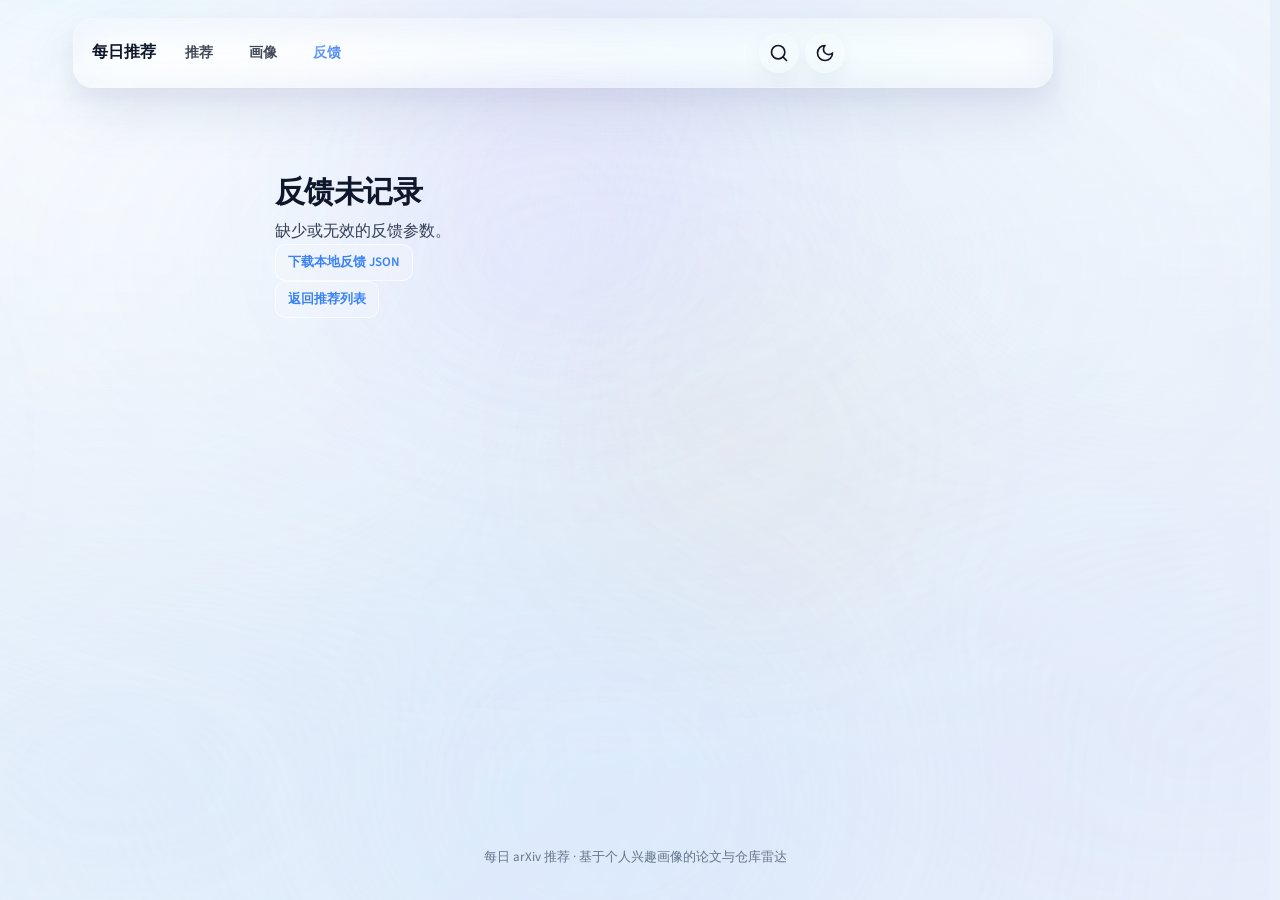
==== commit 69fcb9db: "feat(frontend): redesign to match foreverhyx.top/articles cards - Domain tabs: nav now lists 全部 + ea" ====
--- a/site/feedback.html
+++ b/site/feedback.html
@@ -8,7 +8,7 @@
     <link rel="preconnect" href="https://fonts.gstatic.com" crossorigin>
     <link rel="stylesheet" href="https://fonts.googleapis.com/css2?family=Source+Sans+3:wght@400;500;600;700&family=Source+Serif+4:opsz,wght@8..60,400;8..60,500;8..60,600&display=swap">
     <link rel="stylesheet" href="https://fonts.googleapis.com/css2?family=JetBrains+Mono:wght@400;500&display=swap">
-    <link rel="stylesheet" href="styles.css?v=20260614-liquid-glass">
+    <link rel="stylesheet" href="styles.css?v=20260614-articles-redesign">
     <script>
       (function () {
         try {
@@ -28,36 +28,49 @@
     <div class="home-lightfield" aria-hidden="true"></div>
     <header class="site-header">
       <div class="container nav-shell">
-        <div class="nav-island home-liquid-card">
-          <span class="home-liquid-warp nav-island-warp" aria-hidden="true"></span>
-          <div class="nav-island-body">
-            <a class="brand nav-brand" href="index.html">每日推荐</a>
-            <nav class="reader-tabs" aria-label="导航">
-              <a class="reader-tab" href="index.html">推荐</a>
-              <a class="reader-tab" href="profile.html">画像</a>
-              <button type="button" class="reader-tab is-active">反馈</button>
-            </nav>
+        <div class="nav-cluster" id="navCluster">
+          <div class="nav-island home-liquid-card" id="navIsland">
+            <span class="home-liquid-warp nav-island-warp" aria-hidden="true"></span>
+            <div class="nav-island-body">
+              <a class="brand nav-brand" href="index.html">每日推荐</a>
+              <nav class="nav-links" aria-label="导航">
+                <a class="nav-link" href="index.html">推荐</a>
+                <a class="nav-link" href="profile.html">画像</a>
+                <span class="nav-link is-active">反馈</span>
+              </nav>
+              <div class="nav-divider" aria-hidden="true"></div>
+              <div class="nav-actions">
+                <a class="action-btn" href="index.html" title="返回搜索" style="text-decoration:none">
+                  <svg xmlns="http://www.w3.org/2000/svg" width="20" height="20" viewBox="0 0 24 24" fill="none" stroke="currentColor" stroke-width="2" stroke-linecap="round" stroke-linejoin="round"><circle cx="11" cy="11" r="8"/><path d="m21 21-4.3-4.3"/></svg>
+                </a>
+                <button type="button" id="themeToggle" class="action-btn nav-theme-toggle" title="切换主题">
+                  <svg class="theme-icon-moon" xmlns="http://www.w3.org/2000/svg" width="20" height="20" viewBox="0 0 24 24" fill="none" stroke="currentColor" stroke-width="2" stroke-linecap="round" stroke-linejoin="round"><path d="M12 3a6 6 0 0 0 9 9 9 9 0 1 1-9-9Z"/></svg>
+                  <svg class="theme-icon-sun" xmlns="http://www.w3.org/2000/svg" width="20" height="20" viewBox="0 0 24 24" fill="none" stroke="currentColor" stroke-width="2" stroke-linecap="round" stroke-linejoin="round" style="display:none"><circle cx="12" cy="12" r="4"/><path d="M12 2v2"/><path d="M12 20v2"/><path d="m4.93 4.93 1.41 1.41"/><path d="m17.66 17.66 1.41 1.41"/><path d="M2 12h2"/><path d="M20 12h2"/><path d="m6.34 17.66-1.41 1.41"/><path d="m19.07 4.93-1.41 1.41"/></svg>
+                </button>
+              </div>
+            </div>
           </div>
         </div>
       </div>
     </header>
     <main class="site-main">
-      <main class="feedback">
+      <div class="feedback">
         <h1 id="statusTitle">正在记录反馈...</h1>
         <p id="statusDetail"></p>
         <textarea id="localFeedbackExport" class="local-feedback-export" readonly hidden></textarea>
         <p><a id="localFeedbackDownload" class="link-button" hidden>下载本地反馈 JSON</a></p>
         <p><a class="link-button" href="index.html">返回推荐列表</a></p>
-      </main>
+      </div>
     </main>
     <footer>
       <div class="container">
         每日 arXiv 推荐 · 基于个人兴趣画像的论文与仓库雷达
       </div>
     </footer>
-    <script src="config.js?v=20260614-liquid-glass"></script>
-    <script src="effects/lightfield.js?v=20260614-liquid-glass" defer></script>
-    <script src="effects/liquid-glass.js?v=20260614-liquid-glass" defer></script>
-    <script src="feedback.js?v=20260614-liquid-glass"></script>
+    <script src="config.js?v=20260614-articles-redesign"></script>
+    <script src="effects/lightfield.js?v=20260614-articles-redesign" defer></script>
+    <script src="effects/liquid-glass.js?v=20260614-articles-redesign" defer></script>
+    <script src="effects/site-header.js?v=20260614-articles-redesign" defer></script>
+    <script src="feedback.js?v=20260614-articles-redesign"></script>
   </body>
 </html>
--- a/site/styles.css
+++ b/site/styles.css
@@ -1,15 +1,13 @@
 /* ============================================
    Daily arXiv Recommender — Liquid Glass UI
-   Material system adapted from Homepage (foreverhyx.top)
-   iOS 26-style liquid glass, lightfield spots,
-   glass cards, gradient links.
+   Adapted from Homepage (foreverhyx.top/articles)
+   iOS 26 liquid glass, lightfield, search, theme.
    ============================================ */
 
 /* --- CSS Variables (light) --- */
 :root {
   color-scheme: light;
 
-  /* --- Typography system --- */
   --font-ui: 'Source Sans 3', 'Source Sans Pro', system-ui, -apple-system, BlinkMacSystemFont, "Segoe UI", Roboto, "Helvetica Neue", Arial, sans-serif;
   --font-body: 'Source Serif 4', 'Source Serif Pro', Georgia, 'Times New Roman', serif;
   --font-code: 'JetBrains Mono', 'SF Mono', 'Fira Code', Menlo, Monaco, Consolas, "Liberation Mono", "Courier New", monospace;
@@ -22,7 +20,6 @@
   --primary-hover: #2563eb;
   --muted: #64748b;
 
-  /* Recommender accent tokens (kept for existing JS class hooks) */
   --accent: #2563eb;
   --accent-strong: #1d4ed8;
   --teal: #0f766e;
@@ -30,40 +27,31 @@
   --warn: #a24710;
   --danger: #a13535;
 
-  /* Liquid Glass - High Transparency (sidebar cards, chips) */
+  /* Liquid glass — unified radii */
+  --radius: 20px;
+  --radius-sm: 14px;
+  --radius-xs: 10px;
+
+  /* High transparency (sidebar, chips, panels) */
   --glass-hi-bg: rgba(255, 255, 255, 0.18);
   --glass-hi-border: rgba(255, 255, 255, 0.7);
   --glass-hi-inner: rgba(255, 255, 255, 0.25);
-  --glass-hi-shine: rgba(255, 255, 255, 0.12);
-
-  /* Liquid Glass - Low Transparency (content cards) */
+
+  /* Low transparency (content cards) */
   --glass-lo-bg: rgba(255, 255, 255, 0.55);
   --glass-lo-border: rgba(255, 255, 255, 0.85);
   --glass-lo-inner: rgba(255, 255, 255, 0.4);
-  --glass-lo-shine: rgba(255, 255, 255, 0.08);
-
-  /* Liquid Glass - Medium (header, inputs) */
+
+  /* Medium (nav, inputs) */
   --glass-md-bg: rgba(255, 255, 255, 0.35);
   --glass-md-border: rgba(255, 255, 255, 0.75);
-  --glass-md-inner: rgba(255, 255, 255, 0.3);
-
-  /* Legacy aliases */
-  --panel: var(--glass-lo-bg);
-  --panel-solid: #ffffff;
-  --panel-soft: #eef6ff;
-  --border: var(--glass-lo-border);
+
   --line: rgba(83, 101, 128, 0.22);
   --shadow: 0 10px 30px rgba(73, 92, 138, 0.12);
-  --header-bg: var(--glass-md-bg);
-
-  --radius: 20px;
-  --radius-sm: 14px;
-  --radius-xs: 10px;
 }
 
 [data-theme="dark"] {
   --bg: #071221;
-  --bg-gradient: none;
   --text: #cbd5e1;
   --heading: #f1f5f9;
   --primary: #60a5fa;
@@ -80,21 +68,14 @@
   --glass-hi-bg: rgba(255, 255, 255, 0.06);
   --glass-hi-border: rgba(255, 255, 255, 0.12);
   --glass-hi-inner: rgba(255, 255, 255, 0.08);
-  --glass-hi-shine: rgba(255, 255, 255, 0.04);
 
   --glass-lo-bg: rgba(255, 255, 255, 0.12);
   --glass-lo-border: rgba(255, 255, 255, 0.18);
   --glass-lo-inner: rgba(255, 255, 255, 0.1);
-  --glass-lo-shine: rgba(255, 255, 255, 0.03);
 
   --glass-md-bg: rgba(255, 255, 255, 0.08);
   --glass-md-border: rgba(255, 255, 255, 0.14);
-  --glass-md-inner: rgba(255, 255, 255, 0.06);
-
-  --panel: var(--glass-lo-bg);
-  --panel-solid: #0b1220;
-  --panel-soft: rgba(15, 23, 42, 0.5);
-  --border: var(--glass-lo-border);
+
   --line: rgba(148, 163, 184, 0.2);
   --shadow: 0 14px 36px rgba(0, 0, 0, 0.32);
 
@@ -109,7 +90,6 @@
   height: 100%;
   scroll-behavior: smooth;
   background-color: var(--bg);
-  background-image: var(--bg-gradient);
 }
 
 html, body { max-width: 100vw; overflow-x: hidden; }
@@ -128,12 +108,7 @@
   flex-direction: column;
 }
 
-a {
-  color: var(--primary);
-  font-weight: 500;
-  text-decoration: none;
-}
-
+a { color: var(--primary); font-weight: 500; text-decoration: none; }
 a:hover { text-decoration: underline; }
 
 .site-main { flex: 1; }
@@ -146,7 +121,7 @@
 }
 
 /* ============================================
-   LIGHTFIELD — ambient animated gradient spots
+   LIGHTFIELD
    ============================================ */
 .home-lightfield {
   position: fixed;
@@ -190,7 +165,6 @@
   height: var(--spot-size, 320px);
   border-radius: 999px;
   pointer-events: none;
-  mix-blend-mode: normal;
   filter: blur(var(--spot-blur, 54px)) saturate(118%);
   opacity: var(--spot-opacity, 0.3);
   will-change: transform, opacity;
@@ -219,13 +193,12 @@
 
 [data-theme="dark"] .home-lightspot {
   mix-blend-mode: screen;
-  filter: blur(var(--spot-blur, 54px)) saturate(128%);
   background:
     radial-gradient(circle at 50% 50%, rgba(96, 165, 250, 0.24) 0%, rgba(59, 130, 246, 0.22) 24%, rgba(37, 99, 235, 0.16) 48%, rgba(30, 64, 175, 0.06) 66%, rgba(30, 64, 175, 0) 80%);
 }
 
 /* ============================================
-   FLOATING ISLAND HEADER
+   FLOATING ISLAND HEADER + NAV ACTIONS
    ============================================ */
 .site-header {
   position: sticky;
@@ -235,13 +208,11 @@
   background: transparent;
   border: 0;
   box-shadow: none;
-  transition: transform 0.3s ease;
-}
-
-.nav-shell {
-  display: flex;
-  justify-content: center;
-}
+}
+
+.nav-shell { display: flex; justify-content: center; }
+
+.nav-cluster { position: relative; width: 100%; }
 
 .nav-island {
   --liquid-light-x: 24%;
@@ -261,15 +232,11 @@
   border-radius: 999px;
   overflow: hidden;
   padding: 10px 14px 10px 18px;
-  background:
-    linear-gradient(180deg, rgba(255, 255, 255, 0.18), rgba(255, 255, 255, 0.1));
-}
-
-.nav-island:hover { transform: translateY(-1px); }
+  background: linear-gradient(180deg, rgba(255, 255, 255, 0.18), rgba(255, 255, 255, 0.1));
+}
 
 .nav-island-warp {
-  background:
-    linear-gradient(180deg, rgba(248, 252, 255, 0.28) 0%, rgba(233, 242, 255, 0.14) 42%, rgba(191, 219, 254, 0.22) 100%);
+  background: linear-gradient(180deg, rgba(248, 252, 255, 0.28) 0%, rgba(233, 242, 255, 0.14) 42%, rgba(191, 219, 254, 0.22) 100%);
   backdrop-filter: blur(var(--nav-idle-blur)) saturate(var(--nav-idle-saturation)) brightness(var(--nav-idle-brightness));
   -webkit-backdrop-filter: blur(var(--nav-idle-blur)) saturate(var(--nav-idle-saturation)) brightness(var(--nav-idle-brightness));
 }
@@ -279,69 +246,271 @@
   z-index: 5;
   display: flex;
   align-items: center;
-  justify-content: space-between;
-  gap: 18px;
+  gap: 14px;
   min-height: 48px;
 }
 
 .brand {
   font-size: 16px;
-  font-weight: 850;
+  font-weight: 700;
   white-space: nowrap;
   color: var(--heading);
   text-decoration: none;
-}
-
-/* Reader type tabs */
-.reader-tabs {
+  flex: 0 0 auto;
+}
+
+/* Nav links / reader tabs */
+.nav-links {
   display: flex;
   align-items: center;
   gap: 6px;
+  flex: 1 1 auto;
   min-width: 0;
   overflow-x: auto;
   scrollbar-width: none;
-}
-
-.reader-tabs::-webkit-scrollbar { display: none; }
-
-.reader-tab {
+  max-width: 560px;
+  transition: max-width 0.42s cubic-bezier(0.2, 0.8, 0.2, 1), opacity 0.28s ease, gap 0.28s ease;
+}
+
+.nav-links::-webkit-scrollbar { display: none; }
+
+.nav-link {
   display: inline-flex;
   align-items: center;
   justify-content: center;
-  min-height: 36px;
-  padding: 7px 14px;
+  min-height: 40px;
+  padding: 0 14px;
   border-radius: 999px;
   border: 1px solid transparent;
+  color: var(--heading);
+  opacity: 0.78;
+  font: inherit;
+  font-size: 14px;
+  font-weight: 600;
+  cursor: pointer;
+  white-space: nowrap;
   background: transparent;
+  transition: transform 0.3s cubic-bezier(0.2, 0.8, 0.2, 1), color 0.3s ease, background 0.3s ease, border-color 0.3s ease, opacity 0.3s ease;
+}
+
+.nav-link:hover {
+  opacity: 1;
+  transform: translateY(-1px);
+  border-color: rgba(255, 255, 255, 0.22);
+  background: rgba(255, 255, 255, 0.12);
+}
+
+.nav-link.is-active {
+  opacity: 1;
+  background: linear-gradient(135deg, #93c5fd, #2563eb);
+  -webkit-background-clip: text;
+  background-clip: text;
+  -webkit-text-fill-color: transparent;
+  color: transparent;
+}
+
+[data-theme="dark"] .nav-link.is-active {
+  background: linear-gradient(135deg, #93c5fd, #60a5fa);
+  -webkit-background-clip: text;
+  background-clip: text;
+}
+
+.nav-divider {
+  width: 1px;
+  height: 28px;
+  flex-shrink: 0;
+  background: linear-gradient(180deg, rgba(255, 255, 255, 0), rgba(255, 255, 255, 0.6), rgba(255, 255, 255, 0));
+  transition: opacity 0.28s ease, width 0.28s ease, margin 0.28s ease, transform 0.28s ease;
+}
+
+[data-theme="dark"] .nav-divider {
+  background: linear-gradient(180deg, rgba(255, 255, 255, 0), rgba(255, 255, 255, 0.24), rgba(255, 255, 255, 0));
+}
+
+/* Search bar (inline, expands in search-mode) */
+.search-bar-container {
+  position: relative;
+  flex: 0 1 0;
+  max-width: 0;
+  min-width: 0;
+  height: 44px;
+  opacity: 0;
+  visibility: hidden;
+  pointer-events: none;
+  display: flex;
+  align-items: center;
+  overflow: visible;
+  border-radius: 999px;
+  background: rgba(255, 255, 255, 0.08);
+  border: 1px solid rgba(255, 255, 255, 0.18);
+  transition: max-width 0.4s cubic-bezier(0.2, 0.8, 0.2, 1), opacity 0.24s ease, margin 0.24s ease, transform 0.24s ease;
+}
+
+.search-bar-icon {
+  margin-left: 14px;
+  margin-right: 8px;
+  flex-shrink: 0;
   color: var(--muted);
+}
+
+.search-input {
+  background: transparent;
+  border: none;
+  outline: none;
+  font: inherit;
+  font-size: 15px;
+  width: 100%;
+  min-width: 0;
+  color: var(--text);
+  height: 100%;
+}
+
+.search-close-btn {
+  background: none;
+  border: none;
   cursor: pointer;
-  font: inherit;
-  font-size: 13px;
-  font-weight: 700;
-  white-space: nowrap;
-  transition:
-    transform 0.3s cubic-bezier(0.2, 0.8, 0.2, 1),
-    color 0.3s ease,
-    background 0.3s ease,
-    border-color 0.3s ease;
-}
-
-.reader-tab:hover {
-  transform: translateY(-1px);
-  border-color: rgba(59, 130, 246, 0.22);
-  background: rgba(255, 255, 255, 0.6);
+  color: var(--muted);
+  padding: 0 14px 0 10px;
+  font-size: 20px;
+  line-height: 1;
+}
+
+.nav-island.search-mode .search-bar-container {
+  flex: 1 1 clamp(220px, 32vw, 380px);
+  max-width: clamp(220px, 32vw, 380px);
+  opacity: 1;
+  visibility: visible;
+  pointer-events: auto;
+}
+
+.nav-island.search-mode .nav-links {
+  max-width: 0;
+  opacity: 0;
+  gap: 0;
+  pointer-events: none;
+}
+
+.nav-island.search-mode .nav-divider {
+  width: 0;
+  opacity: 0;
+  margin: 0 -6px 0 0;
+}
+
+.nav-island.search-mode .search-trigger {
+  width: 0;
+  min-width: 0;
+  padding: 0;
+  border-width: 0;
+  opacity: 0;
+  pointer-events: none;
+  margin: 0;
+}
+
+/* Nav action buttons (search + theme) */
+.nav-actions {
+  display: flex;
+  align-items: center;
+  gap: 6px;
+  flex-shrink: 0;
+}
+
+.action-btn {
+  background: transparent;
+  border: none;
+  padding: 6px;
+  border-radius: var(--radius-xs);
+  cursor: pointer;
+  color: var(--muted);
+  transition: all 0.3s cubic-bezier(0.2, 0.8, 0.2, 1);
+  display: inline-flex;
+}
+
+.site-header .action-btn {
+  width: 40px;
+  height: 40px;
+  padding: 0;
+  align-items: center;
+  justify-content: center;
   color: var(--heading);
-}
-
-.reader-tab.is-active {
-  background: var(--primary);
-  border-color: transparent;
-  color: #fff;
-  box-shadow: 0 10px 20px rgba(59, 130, 246, 0.22);
-}
-
-[data-theme="dark"] .reader-tab.is-active {
-  background: linear-gradient(135deg, #60a5fa, #2563eb);
+  border-radius: 999px;
+  border: 1px solid rgba(255, 255, 255, 0.18);
+  background: rgba(255, 255, 255, 0.08);
+  box-shadow: inset 0 1px 0 rgba(255, 255, 255, 0.16), 0 8px 18px rgba(99, 112, 158, 0.08);
+}
+
+[data-theme="dark"] .site-header .action-btn {
+  border-color: rgba(255, 255, 255, 0.1);
+  background: rgba(255, 255, 255, 0.04);
+  box-shadow: inset 0 1px 0 rgba(255, 255, 255, 0.08), 0 8px 18px rgba(0, 0, 0, 0.2);
+}
+
+.site-header .action-btn:hover {
+  background: rgba(255, 255, 255, 0.16);
+  border-color: rgba(255, 255, 255, 0.24);
+  transform: translateY(-1px) scale(1.02);
+}
+
+[data-theme="dark"] .site-header .action-btn:hover {
+  background: rgba(255, 255, 255, 0.1);
+  border-color: rgba(255, 255, 255, 0.2);
+}
+
+.search-trigger {
+  overflow: hidden;
+  transition: width 0.28s ease, opacity 0.2s ease, margin 0.2s ease, border-color 0.2s ease, background 0.2s ease;
+}
+
+/* Search dropdown */
+.search-dropdown {
+  position: absolute;
+  top: calc(100% + 12px);
+  right: 0;
+  width: 100%;
+  background: var(--glass-lo-bg);
+  backdrop-filter: blur(20px) saturate(180%);
+  -webkit-backdrop-filter: blur(20px) saturate(180%);
+  border: 1px solid var(--glass-lo-border);
+  border-radius: var(--radius);
+  box-shadow: 0 8px 32px rgba(73, 92, 138, 0.12), inset 0 1px 8px var(--glass-lo-inner);
+  max-height: 400px;
+  overflow-y: auto;
+  opacity: 0;
+  transform: translateY(-10px) scale(0.98);
+  pointer-events: none;
+  transition: all 0.3s cubic-bezier(0.2, 0.8, 0.2, 1);
+}
+
+.search-dropdown.has-results {
+  opacity: 1;
+  transform: translateY(0) scale(1);
+  pointer-events: auto;
+}
+
+.search-dropdown a {
+  display: block;
+  padding: 10px 16px;
+  border-bottom: 1px solid var(--glass-hi-border);
+  transition: background 0.2s;
+}
+
+.search-dropdown a:last-child { border-bottom: none; }
+.search-dropdown a:hover { background: var(--glass-hi-bg); text-decoration: none; }
+
+.search-result-title {
+  color: var(--heading);
+  font-weight: 600;
+  font-size: 14px;
+  display: flex;
+  align-items: center;
+  gap: 8px;
+}
+
+.search-result-chip {
+  font-size: 11px;
+  background: var(--glass-hi-bg);
+  color: var(--primary);
+  padding: 2px 6px;
+  border-radius: var(--radius-xs);
 }
 
 /* ============================================
@@ -350,6 +519,22 @@
 .page-shell {
   padding-bottom: 56px;
   animation: pageLoad 0.7s cubic-bezier(0.2, 0.8, 0.2, 1) forwards;
+  position: relative;
+  z-index: 1;
+}
+
+.article-grid {
+  display: grid;
+  grid-template-columns: minmax(0, 1fr) 300px;
+  gap: 32px;
+  align-items: start;
+}
+
+.page-stack {
+  display: flex;
+  flex-direction: column;
+  gap: 24px;
+  min-width: 0;
 }
 
 .reader-overview {
@@ -357,9 +542,7 @@
   align-items: flex-end;
   justify-content: space-between;
   gap: 24px;
-  margin-bottom: 22px;
-  position: relative;
-  z-index: 1;
+  flex-wrap: wrap;
 }
 
 .hero-copy { min-width: 0; }
@@ -376,41 +559,27 @@
 h1 {
   margin: 0 0 8px;
   font-size: 30px;
-  line-height: 1.1;
+  line-height: 1.15;
   color: var(--heading);
   letter-spacing: -0.02em;
 }
 
-#runDate,
-.authors,
-.affiliations,
-.paper-meta,
-.section-heading span {
-  color: var(--muted);
-}
-
-/* Two-column grid: left list + right filter sidebar */
-.article-grid {
-  display: grid;
-  grid-template-columns: minmax(0, 1fr) 300px;
-  gap: 32px;
-  align-items: start;
-  position: relative;
-  z-index: 1;
-}
-
-.page-stack {
+#runDate { color: var(--muted); font-size: 14px; }
+
+/* Filter bar (active chips row) */
+.article-filter-bar {
   display: flex;
-  flex-direction: column;
-  gap: 18px;
-}
+  align-items: center;
+  gap: 10px;
+  flex-wrap: wrap;
+  min-height: 32px;
+}
+
+.article-filter-bar:empty { display: none; }
 
 /* ============================================
-   GLASS CARDS
+   GLASS CARD BASE
    ============================================ */
-
-/* Base liquid-glass card (used for sidebar + small panels) */
-.card,
 .home-liquid-card {
   --liquid-light-x: 18%;
   --liquid-light-y: 12%;
@@ -426,20 +595,14 @@
   isolation: isolate;
   border-radius: var(--radius);
   border: 1px solid rgba(255, 255, 255, 0.18);
-  background:
-    linear-gradient(180deg, rgba(255, 255, 255, 0.14), rgba(255, 255, 255, 0.06));
-  box-shadow:
-    0 24px 52px rgba(99, 112, 158, 0.135),
-    0 10px 20px rgba(99, 112, 158, 0.065);
+  background: linear-gradient(180deg, rgba(255, 255, 255, 0.14), rgba(255, 255, 255, 0.06));
+  box-shadow: 0 24px 52px rgba(99, 112, 158, 0.135), 0 10px 20px rgba(99, 112, 158, 0.065);
   transition: transform 0.38s cubic-bezier(0.2, 0.8, 0.2, 1), box-shadow 0.38s cubic-bezier(0.2, 0.8, 0.2, 1);
 }
 
-.home-liquid-card:hover,
-.card:hover {
+.home-liquid-card:hover {
   transform: translateY(-3px);
-  box-shadow:
-    0 30px 60px rgba(99, 112, 158, 0.15),
-    0 12px 24px rgba(99, 112, 158, 0.085);
+  box-shadow: 0 30px 60px rgba(99, 112, 158, 0.15), 0 12px 24px rgba(99, 112, 158, 0.085);
 }
 
 .home-liquid-warp {
@@ -450,11 +613,9 @@
   overflow: hidden;
   border-radius: inherit;
   pointer-events: none;
-  background:
-    linear-gradient(180deg, rgba(248, 252, 255, 0.22) 0%, rgba(238, 245, 255, 0.1) 42%, rgba(255, 255, 255, 0.04) 100%);
+  background: linear-gradient(180deg, rgba(248, 252, 255, 0.22) 0%, rgba(238, 245, 255, 0.1) 42%, rgba(255, 255, 255, 0.04) 100%);
   transform: translateZ(0);
   will-change: transform;
-  backface-visibility: hidden;
 }
 
 .home-liquid-warp::before {
@@ -462,18 +623,9 @@
   position: absolute;
   inset: 0;
   border-radius: inherit;
-  pointer-events: none;
-  background:
-    radial-gradient(138% 92% at var(--liquid-light-x) var(--liquid-light-y), rgba(219, 234, 254, 0.72) 0%, rgba(191, 219, 254, 0.34) 10%, rgba(147, 197, 253, 0.12) 24%, rgba(147, 197, 253, 0) 42%),
-    linear-gradient(145deg, rgba(255, 255, 255, 0.12) 0%, rgba(219, 234, 254, 0.03) 42%, rgba(255, 255, 255, 0) 72%);
+  background: radial-gradient(138% 92% at var(--liquid-light-x) var(--liquid-light-y), rgba(219, 234, 254, 0.72) 0%, rgba(191, 219, 254, 0.34) 10%, rgba(147, 197, 253, 0.12) 24%, rgba(147, 197, 253, 0) 42%), linear-gradient(145deg, rgba(255, 255, 255, 0.12) 0%, rgba(219, 234, 254, 0.03) 42%, rgba(255, 255, 255, 0) 72%);
   mix-blend-mode: screen;
   opacity: calc(0.46 + ((var(--liquid-glow) - 0.58) * 0.42));
-}
-
-.home-liquid-body,
-.home-glass-body {
-  position: relative;
-  z-index: 5;
 }
 
 [data-theme="dark"] .home-liquid-card {
@@ -481,43 +633,361 @@
   --liquid-saturation: 154%;
   --liquid-brightness: 1.02;
   border-color: rgba(255, 255, 255, 0.08);
+  background: linear-gradient(180deg, rgba(18, 27, 45, 0.42), rgba(12, 18, 32, 0.24));
+  box-shadow: 0 30px 60px rgba(0, 0, 0, 0.28), 0 12px 22px rgba(0, 0, 0, 0.12);
+}
+
+[data-theme="dark"] .home-liquid-warp {
+  background: linear-gradient(180deg, rgba(255, 255, 255, 0.06) 0%, rgba(255, 255, 255, 0.02) 42%, rgba(255, 255, 255, 0.01) 100%);
+}
+
+[data-theme="dark"] .home-liquid-warp::before {
+  background: radial-gradient(138% 94% at var(--liquid-light-x) var(--liquid-light-y), rgba(125, 211, 252, 0.38) 0%, rgba(96, 165, 250, 0.22) 10%, rgba(96, 165, 250, 0.08) 22%, rgba(96, 165, 250, 0) 40%), linear-gradient(145deg, rgba(255, 255, 255, 0.06) 0%, rgba(96, 165, 250, 0.015) 46%, rgba(255, 255, 255, 0) 74%);
+  opacity: calc(0.38 + ((var(--liquid-glow) - 0.58) * 0.34));
+}
+
+/* ============================================
+   PAPER / REPOSITORY CARDS (article-card style)
+   ============================================ */
+.paper {
+  position: relative;
+  overflow: hidden;
+  border-radius: var(--radius);
+  border: 1px solid var(--glass-lo-border);
+  background: var(--glass-lo-bg);
+  backdrop-filter: blur(24px) saturate(180%);
+  -webkit-backdrop-filter: blur(24px) saturate(180%);
+  box-shadow: 0 8px 32px rgba(73, 92, 138, 0.1), inset 0 1px 12px var(--glass-lo-inner);
+  padding: 24px 28px;
+  transition: transform 0.4s cubic-bezier(0.2, 0.8, 0.2, 1), box-shadow 0.4s cubic-bezier(0.2, 0.8, 0.2, 1);
+  animation: fadeIn 0.5s ease-out;
+}
+
+.paper::before {
+  content: "";
+  position: absolute;
+  inset: 0;
+  border-radius: inherit;
+  pointer-events: none;
+  z-index: 0;
   background:
-    linear-gradient(180deg, rgba(18, 27, 45, 0.42), rgba(12, 18, 32, 0.24));
-  box-shadow:
-    0 30px 60px rgba(0, 0, 0, 0.28),
-    0 12px 22px rgba(0, 0, 0, 0.12);
-}
-
-[data-theme="dark"] .home-liquid-warp {
+    radial-gradient(circle at 12% 10%, rgba(255, 255, 255, 0.28) 0%, rgba(255, 255, 255, 0.1) 12%, rgba(255, 255, 255, 0) 26%),
+    radial-gradient(circle at 82% 14%, rgba(191, 219, 254, 0.16) 0%, rgba(191, 219, 254, 0.06) 16%, rgba(191, 219, 254, 0) 30%),
+    linear-gradient(130deg, rgba(255, 255, 255, 0.18) 0%, rgba(255, 255, 255, 0.04) 34%, rgba(255, 255, 255, 0) 56%, rgba(255, 255, 255, 0.08) 100%);
+  opacity: 0.6;
+  mix-blend-mode: screen;
+}
+
+[data-theme="dark"] .paper::before {
   background:
-    linear-gradient(180deg, rgba(255, 255, 255, 0.06) 0%, rgba(255, 255, 255, 0.02) 42%, rgba(255, 255, 255, 0.01) 100%);
-}
-
-[data-theme="dark"] .home-liquid-warp::before {
-  background:
-    radial-gradient(138% 94% at var(--liquid-light-x) var(--liquid-light-y), rgba(125, 211, 252, 0.38) 0%, rgba(96, 165, 250, 0.22) 10%, rgba(96, 165, 250, 0.08) 22%, rgba(96, 165, 250, 0) 40%),
-    linear-gradient(145deg, rgba(255, 255, 255, 0.06) 0%, rgba(96, 165, 250, 0.015) 46%, rgba(255, 255, 255, 0) 74%);
-  opacity: calc(0.38 + ((var(--liquid-glow) - 0.58) * 0.34));
+    radial-gradient(circle at 14% 12%, rgba(255, 255, 255, 0.12) 0%, rgba(255, 255, 255, 0.04) 12%, rgba(255, 255, 255, 0) 26%),
+    radial-gradient(circle at 82% 18%, rgba(96, 165, 250, 0.12) 0%, rgba(96, 165, 250, 0.04) 16%, rgba(96, 165, 250, 0) 30%),
+    linear-gradient(135deg, rgba(255, 255, 255, 0.06) 0%, rgba(255, 255, 255, 0.02) 36%, rgba(15, 23, 42, 0) 60%, rgba(96, 165, 250, 0.04) 100%);
+  opacity: 0.5;
+}
+
+.paper > * { position: relative; z-index: 1; }
+
+.paper:hover {
+  transform: translateY(-3px);
+  box-shadow: 0 12px 40px rgba(73, 92, 138, 0.15), inset 0 1px 16px var(--glass-lo-inner);
+}
+
+.paper.is-target {
+  border-color: var(--primary);
+  box-shadow: 0 0 0 3px rgba(59, 130, 246, 0.22), 0 12px 40px rgba(59, 130, 246, 0.18);
+}
+
+.paper.is-liked { border-color: rgba(15, 118, 110, 0.5); }
+
+.paper-favorite-star {
+  position: absolute;
+  top: 16px;
+  right: 16px;
+  display: grid;
+  width: 28px;
+  height: 28px;
+  place-items: center;
+  border: 1px solid #d8a311;
+  border-radius: 50%;
+  background: #fff7d6;
+  color: #9a6700;
+  font-size: 16px;
+  line-height: 1;
+  z-index: 6;
+}
+
+/* Card title — gradient link like article-card-title */
+.paper-title {
+  margin: 0 0 10px;
+  font-size: 1.3rem;
+  line-height: 1.3;
+  font-weight: 600;
+  padding-right: 36px;
+  color: var(--heading);
+}
+
+.paper-title a {
+  background: linear-gradient(135deg, #93c5fd, #2563eb);
+  -webkit-background-clip: text;
+  -webkit-text-fill-color: transparent;
+  background-clip: text;
+  text-decoration: none;
+  font-weight: 600;
+  transition: filter 0.3s ease;
+}
+
+.paper-title a:hover { filter: brightness(1.2); }
+
+[data-theme="dark"] .paper-title a {
+  background: linear-gradient(135deg, #93c5fd, #60a5fa);
+  -webkit-background-clip: text;
+  background-clip: text;
+}
+
+/* Meta row: rank/score chips + author/affiliation icons + tags */
+.paper-meta {
+  display: flex;
+  align-items: center;
+  gap: 14px;
+  flex-wrap: wrap;
+  margin-bottom: 12px;
+  color: var(--muted);
+  font-size: 13px;
+  font-variant-numeric: tabular-nums;
+  padding-right: 36px;
+}
+
+.paper-meta .meta-rank,
+.paper-meta .meta-score {
+  display: inline-flex;
+  align-items: center;
+  gap: 4px;
+  border: 1px solid var(--glass-hi-border);
+  border-radius: 999px;
+  padding: 3px 10px;
+  background: var(--glass-hi-bg);
+  backdrop-filter: blur(10px);
+  -webkit-backdrop-filter: blur(10px);
+  font-weight: 600;
+  color: var(--muted);
+}
+
+.meta-score.ai { color: var(--primary); border-color: rgba(59, 130, 246, 0.28); background: rgba(59, 130, 246, 0.08); }
+
+.meta-line {
+  display: inline-flex;
+  align-items: center;
+  gap: 5px;
+  color: var(--muted);
+  max-width: 100%;
+}
+
+.meta-line svg { flex-shrink: 0; color: var(--muted); }
+
+.meta-line span {
+  overflow: hidden;
+  text-overflow: ellipsis;
+  white-space: nowrap;
+  max-width: 320px;
+}
+
+/* Chip/tag list inside card */
+.paper-tag-list {
+  display: inline-flex;
+  align-items: center;
+  flex-wrap: wrap;
+  gap: 6px;
+}
+
+.tag-chip {
+  display: inline-flex;
+  align-items: center;
+  padding: 2px 8px;
+  border-radius: 999px;
+  font-size: 11px;
+  font-weight: 600;
+  background: var(--glass-hi-bg);
+  backdrop-filter: blur(10px);
+  -webkit-backdrop-filter: blur(10px);
+  border: 1px solid var(--glass-hi-border);
+  color: var(--muted);
+}
+
+.tag-chip.repo { color: var(--teal-strong); border-color: rgba(15, 118, 110, 0.3); background: rgba(15, 118, 110, 0.1); }
+[data-theme="dark"] .tag-chip.repo { color: var(--teal); border-color: rgba(45, 212, 191, 0.3); background: rgba(45, 212, 191, 0.12); }
+
+/* Repo meta (inline, replaces the old block) */
+.paper .repo-meta {
+  display: inline-flex;
+  align-items: center;
+  gap: 4px;
+  flex-wrap: wrap;
+  margin: 0;
+  font-size: 13px;
+}
+
+.paper .repo-meta span {
+  border: 1px solid rgba(15, 118, 110, 0.3);
+  border-radius: 999px;
+  padding: 2px 8px;
+  background: rgba(15, 118, 110, 0.1);
+  color: var(--teal-strong);
+  font-weight: 600;
+  font-size: 11px;
+}
+
+[data-theme="dark"] .paper .repo-meta span {
+  border-color: rgba(45, 212, 191, 0.3);
+  background: rgba(45, 212, 191, 0.12);
+  color: var(--teal);
+}
+
+/* TLDR (replaces abstract block) */
+.paper-tldr {
+  margin: 12px 0 14px;
+  padding: 0;
+  font-family: var(--font-body);
+  font-size: 15px;
+  line-height: 1.65;
+  color: var(--text);
+}
+
+.paper-tldr .tldr-label {
+  display: inline-block;
+  margin-right: 6px;
+  color: var(--primary);
+  font-family: var(--font-ui);
+  font-size: 12px;
+  font-weight: 800;
+  letter-spacing: 0.05em;
+  text-transform: uppercase;
+  vertical-align: 1px;
+}
+
+/* AI judgement inline label */
+.paper-ai {
+  margin: 8px 0 12px;
+  padding: 10px 12px;
+  border-left: 3px solid var(--accent);
+  border-radius: 0 var(--radius-xs) var(--radius-xs) 0;
+  background: var(--glass-hi-bg);
+  backdrop-filter: blur(10px);
+  -webkit-backdrop-filter: blur(10px);
+  font-size: 13px;
+  line-height: 1.5;
+  color: var(--text);
+}
+
+.paper-ai .ai-label {
+  display: inline-block;
+  margin-right: 6px;
+  color: var(--accent-strong);
+  font-size: 11px;
+  font-weight: 800;
+  letter-spacing: 0.05em;
+  text-transform: uppercase;
+}
+
+[data-theme="dark"] .paper-ai .ai-label { color: var(--accent); }
+
+/* Affiliation inline (inside meta row, not a big block) */
+.paper-affiliations-inline {
+  display: inline-flex;
+  align-items: center;
+  gap: 5px;
+  color: var(--muted);
+  font-size: 13px;
+}
+
+.paper-affiliations-inline.is-missing { opacity: 0.6; }
+
+/* Action row (PDF/Code/Like/Dislike) */
+.paper-actions {
+  display: flex;
+  flex-wrap: wrap;
+  gap: 8px;
+  margin-top: 14px;
+}
+
+/* legacy compat — old class hooks kept for tests */
+.actions { display: flex; flex-wrap: wrap; gap: 8px; }
+
+.link-button,
+.feedback-button {
+  display: inline-flex;
+  align-items: center;
+  gap: 5px;
+  min-height: 34px;
+  border: 1px solid var(--glass-hi-border);
+  border-radius: var(--radius-xs);
+  padding: 7px 12px;
+  background: var(--glass-hi-bg);
+  backdrop-filter: blur(10px);
+  -webkit-backdrop-filter: blur(10px);
+  font: inherit;
+  font-weight: 600;
+  font-size: 13px;
+  cursor: pointer;
+  color: var(--primary);
+  text-decoration: none;
+  transition: transform 0.3s cubic-bezier(0.2, 0.8, 0.2, 1), border-color 0.3s ease, background 0.3s ease, color 0.3s ease;
+}
+
+.link-button:hover,
+.feedback-button:hover {
+  transform: translateY(-1px);
+  border-color: rgba(59, 130, 246, 0.4);
+  text-decoration: none;
+}
+
+.feedback-button.like { color: var(--teal-strong); }
+[data-theme="dark"] .feedback-button.like { color: var(--teal); }
+.feedback-button.dislike { color: var(--danger); }
+
+.feedback-button.like:hover { border-color: rgba(15, 118, 110, 0.45); background: rgba(15, 118, 110, 0.12); }
+.feedback-button.dislike:hover { border-color: rgba(161, 53, 53, 0.45); background: rgba(161, 53, 53, 0.1); }
+
+.feedback-button:disabled { opacity: 0.6; cursor: wait; }
+
+.section-heading {
+  display: flex;
+  align-items: baseline;
+  justify-content: space-between;
+  gap: 16px;
+  margin: 0 0 16px;
+  padding-bottom: 8px;
+  border-bottom: 1px solid var(--glass-hi-border);
+}
+
+.section-heading h2 { margin: 0; font-size: 20px; color: var(--heading); letter-spacing: -0.01em; }
+.section-heading span { color: var(--muted); font-size: 13px; }
+
+.empty,
+.empty-nav {
+  color: var(--muted);
+  padding: 32px 16px;
+  text-align: center;
 }
 
 /* ============================================
-   FILTER SIDEBAR
+   FILTER SIDEBAR (sticky, always visible)
    ============================================ */
 .filter-sidebar {
   align-self: start;
   position: sticky;
-  top: 96px;
-  max-height: calc(100vh - 32px);
+  top: 100px;
+  max-height: calc(100vh - 120px);
   overflow-y: auto;
+  overflow-x: hidden;
+  overscroll-behavior: contain;
   border-radius: var(--radius);
   padding: 18px;
   background: var(--glass-hi-bg);
   backdrop-filter: blur(20px) saturate(180%);
   -webkit-backdrop-filter: blur(20px) saturate(180%);
   border: 1px solid var(--glass-hi-border);
-  box-shadow:
-    0 8px 32px rgba(73, 92, 138, 0.12),
-    inset 0 1px 12px var(--glass-hi-inner);
+  box-shadow: 0 8px 32px rgba(73, 92, 138, 0.12), inset 0 1px 12px var(--glass-hi-inner);
 }
 
 .sidebar-title {
@@ -531,51 +1001,37 @@
 
 .sidebar-title:first-of-type { margin-top: 0; }
 
-.result-count {
-  color: var(--muted);
-  font-size: 12px;
-  margin-bottom: 6px;
-}
+.result-count { color: var(--muted); font-size: 12px; margin-bottom: 6px; }
 
 .controls {
   display: grid;
   gap: 10px;
-  border-bottom: 1px solid var(--line);
+  border-bottom: 1px solid var(--glass-hi-border);
   padding-bottom: 14px;
   margin-bottom: 14px;
 }
 
-.filter-row {
-  display: grid;
-  gap: 5px;
-}
+.filter-row { display: grid; gap: 5px; }
 
 .filter-row span,
-.check-row span {
-  color: var(--muted);
-  font-size: 12px;
-  font-weight: 700;
-}
+.check-row span { color: var(--muted); font-size: 12px; font-weight: 700; }
 
 .filter-row input,
 .filter-row select {
   width: 100%;
-  min-height: 34px;
+  min-height: 36px;
   border: 1px solid rgba(59, 130, 246, 0.22);
   border-radius: var(--radius-xs);
   background: rgba(255, 255, 255, 0.5);
   color: var(--heading);
   padding: 7px 10px;
   font: inherit;
-  transition: border-color 0.25s cubic-bezier(0.2, 0.8, 0.2, 1),
-              box-shadow 0.25s cubic-bezier(0.2, 0.8, 0.2, 1),
-              background 0.25s ease;
+  font-size: 14px;
+  transition: border-color 0.25s cubic-bezier(0.2, 0.8, 0.2, 1), box-shadow 0.25s cubic-bezier(0.2, 0.8, 0.2, 1), background 0.25s ease;
 }
 
 .filter-row input:hover,
-.filter-row select:hover {
-  border-color: rgba(59, 130, 246, 0.4);
-}
+.filter-row select:hover { border-color: rgba(59, 130, 246, 0.4); }
 
 .filter-row input:focus,
 .filter-row select:focus {
@@ -599,29 +1055,16 @@
   box-shadow: 0 0 0 3px rgba(96, 165, 250, 0.24);
 }
 
-.check-row {
-  display: flex;
-  align-items: center;
-  gap: 8px;
-}
-
-.check-row input {
-  width: 16px;
-  height: 16px;
-  accent-color: var(--primary);
-}
+.check-row { display: flex; align-items: center; gap: 8px; }
+.check-row input { width: 16px; height: 16px; accent-color: var(--primary); }
 
 .keyword-filters {
-  border-bottom: 1px solid var(--line);
+  border-bottom: 1px solid var(--glass-hi-border);
   margin-bottom: 14px;
   padding-bottom: 14px;
 }
 
-.keyword-chip-list {
-  display: flex;
-  flex-wrap: wrap;
-  gap: 7px;
-}
+.keyword-chip-list { display: flex; flex-wrap: wrap; gap: 7px; }
 
 .keyword-chip {
   display: inline-flex;
@@ -656,14 +1099,9 @@
 }
 
 .keyword-chip.is-active strong { color: rgba(255, 255, 255, 0.85); font-weight: 700; }
-
 .keyword-chip strong { font-weight: 700; color: var(--primary); }
 
-/* Section nav chips */
-.section-nav {
-  display: grid;
-  gap: 8px;
-}
+.section-nav { display: grid; gap: 8px; }
 
 .section-nav a,
 .profile-link {
@@ -679,6 +1117,7 @@
   -webkit-backdrop-filter: blur(10px);
   border: 1px solid var(--glass-hi-border);
   font-weight: 600;
+  font-size: 13px;
   transition: transform 0.3s cubic-bezier(0.2, 0.8, 0.2, 1), border-color 0.3s ease, background 0.3s ease;
 }
 
@@ -694,12 +1133,12 @@
 /* ============================================
    PROFILE & SYSTEM WORKSPACE
    ============================================ */
-.profile-system-workspace { margin-top: 8px; position: relative; z-index: 1; }
+.profile-system-workspace { margin-top: 8px; }
 
 .profile-system-grid {
   display: grid;
   grid-template-columns: repeat(2, minmax(0, 1fr));
-  gap: 14px;
+  gap: 16px;
 }
 
 .profile-system-panel {
@@ -710,24 +1149,16 @@
   backdrop-filter: blur(20px) saturate(180%);
   -webkit-backdrop-filter: blur(20px) saturate(180%);
   border: 1px solid var(--glass-lo-border);
-  box-shadow:
-    0 8px 32px rgba(73, 92, 138, 0.1),
-    inset 0 1px 12px var(--glass-lo-inner);
-  padding: 18px;
+  box-shadow: 0 8px 32px rgba(73, 92, 138, 0.1), inset 0 1px 12px var(--glass-lo-inner);
+  padding: 20px;
 }
 
 .profile-system-panel .profile-link { margin-top: 12px; }
 
-.profile-note {
-  margin: 0;
-  color: var(--muted);
-  font-size: 13px;
-  line-height: 1.5;
-}
+.profile-note { margin: 0; color: var(--muted); font-size: 13px; line-height: 1.5; }
 
 .is-hidden { display: none !important; }
 
-/* Run health / feedback / subsystem status blocks */
 .feedback-status,
 .feedback-insights,
 .subsystem-status,
@@ -753,8 +1184,8 @@
 }
 
 .sidebar-details summary {
-  min-height: 40px;
-  padding: 10px 14px;
+  min-height: 44px;
+  padding: 12px 16px;
   color: var(--heading);
   cursor: pointer;
   font-size: 13px;
@@ -775,37 +1206,19 @@
 .feedback-status strong,
 .feedback-insights strong,
 .subsystem-status strong,
-.run-health strong {
-  display: block;
-  margin-bottom: 4px;
-  color: var(--heading);
-}
-
+.run-health strong { display: block; margin-bottom: 4px; color: var(--heading); }
 .feedback-status span,
 .feedback-insights span,
 .subsystem-status span,
-.run-health span {
-  display: block;
-  color: var(--muted);
-}
-
-.subsystem-status b {
-  display: inline-block;
-  min-width: 22px;
-  font-size: 11px;
-  text-transform: uppercase;
-}
-
-.subsystem-status em {
-  color: var(--muted);
-  font-style: normal;
-}
+.run-health span { display: block; color: var(--muted); }
+
+.subsystem-status b { display: inline-block; min-width: 22px; font-size: 11px; text-transform: uppercase; }
+.subsystem-status em { color: var(--muted); font-style: normal; }
 
 .status-on { color: var(--teal-strong); }
 [data-theme="dark"] .status-on { color: var(--teal); }
 .status-off { color: var(--danger); }
 
-/* Summary stats grid */
 .summary-stats {
   display: grid;
   grid-template-columns: repeat(5, minmax(72px, 1fr));
@@ -823,332 +1236,8 @@
   padding: 12px 14px;
 }
 
-.summary-stats strong {
-  display: block;
-  font-size: 22px;
-  color: var(--heading);
-}
-
-.summary-stats span {
-  color: var(--muted);
-  font-size: 12px;
-}
-
-/* ============================================
-   PAPER / REPOSITORY CARDS
-   ============================================ */
-.section {
-  margin-bottom: 8px;
-  animation: fadeIn 0.5s ease-out;
-}
-
-.section-heading {
-  display: flex;
-  align-items: baseline;
-  justify-content: space-between;
-  gap: 16px;
-  margin: 0 0 14px;
-  border-bottom: 1px solid var(--line);
-  padding-bottom: 8px;
-}
-
-h2 {
-  margin: 0;
-  font-size: 20px;
-  color: var(--heading);
-  letter-spacing: -0.01em;
-}
-
-h3 {
-  margin: 0 0 8px;
-  font-size: 18px;
-  line-height: 1.35;
-  color: var(--heading);
-}
-
-.paper {
-  position: relative;
-  overflow: hidden;
-  border-radius: var(--radius);
-  border: 1px solid var(--glass-lo-border);
-  background: var(--glass-lo-bg);
-  backdrop-filter: blur(24px) saturate(180%);
-  -webkit-backdrop-filter: blur(24px) saturate(180%);
-  box-shadow:
-    0 8px 32px rgba(73, 92, 138, 0.1),
-    inset 0 1px 12px var(--glass-lo-inner);
-  padding: 22px 24px;
-  margin-bottom: 0;
-  transition: transform 0.4s cubic-bezier(0.2, 0.8, 0.2, 1), box-shadow 0.4s cubic-bezier(0.2, 0.8, 0.2, 1);
-  animation: fadeIn 0.5s ease-out;
-}
-
-.paper:hover {
-  transform: translateY(-3px);
-  box-shadow:
-    0 12px 40px rgba(73, 92, 138, 0.15),
-    inset 0 1px 16px var(--glass-lo-inner);
-}
-
-.paper.is-target {
-  border-color: var(--primary);
-  box-shadow: 0 0 0 3px rgba(59, 130, 246, 0.22), 0 12px 40px rgba(59, 130, 246, 0.18);
-}
-
-.paper.is-liked {
-  border-color: rgba(15, 118, 110, 0.55);
-}
-
-.paper-favorite-star {
-  position: absolute;
-  top: 14px;
-  right: 14px;
-  display: grid;
-  width: 28px;
-  height: 28px;
-  place-items: center;
-  border: 1px solid #d8a311;
-  border-radius: 50%;
-  background: #fff7d6;
-  color: #9a6700;
-  font-size: 16px;
-  line-height: 1;
-  z-index: 6;
-}
-
-.paper-meta {
-  display: flex;
-  flex-wrap: wrap;
-  gap: 8px;
-  padding-right: 34px;
-  margin-bottom: 10px;
-  font-size: 12px;
-}
-
-.paper-meta span {
-  border: 1px solid var(--glass-hi-border);
-  border-radius: 999px;
-  padding: 3px 10px;
-  background: var(--glass-hi-bg);
-  backdrop-filter: blur(10px);
-  -webkit-backdrop-filter: blur(10px);
-  color: var(--muted);
-  font-weight: 600;
-}
-
-.repo-meta {
-  display: flex;
-  flex-wrap: wrap;
-  gap: 6px;
-  margin: -2px 0 10px;
-  font-size: 12px;
-}
-
-.repo-meta span {
-  border: 1px solid rgba(15, 118, 110, 0.3);
-  border-radius: 999px;
-  padding: 3px 10px;
-  background: rgba(15, 118, 110, 0.1);
-  color: var(--teal-strong);
-  font-weight: 700;
-}
-
-[data-theme="dark"] .repo-meta span {
-  border-color: rgba(45, 212, 191, 0.3);
-  background: rgba(45, 212, 191, 0.12);
-  color: var(--teal);
-}
-
-.authors {
-  margin: 0 0 12px;
-  font-size: 14px;
-  color: var(--muted);
-}
-
-.affiliations {
-  margin: -6px 0 12px;
-  font-size: 13px;
-  line-height: 1.45;
-  color: var(--muted);
-}
-
-.affiliations strong {
-  margin-right: 6px;
-  color: var(--heading);
-}
-
-.paper-affiliations {
-  display: grid;
-  grid-template-columns: auto minmax(0, 1fr);
-  align-items: start;
-  gap: 10px;
-  border-left: 3px solid var(--teal);
-  border-radius: 4px;
-  background: var(--glass-hi-bg);
-  backdrop-filter: blur(10px);
-  -webkit-backdrop-filter: blur(10px);
-  margin: -4px 0 12px;
-  padding: 10px 12px;
-  font-size: 13px;
-  line-height: 1.45;
-}
-
-.paper-affiliations strong { color: var(--heading); }
-
-.paper-affiliations div {
-  display: grid;
-  gap: 2px;
-  min-width: 0;
-}
-
-.paper-affiliations span {
-  color: var(--text);
-  overflow-wrap: anywhere;
-}
-
-.paper-affiliations.is-missing {
-  border-left-color: var(--line);
-}
-
-.paper-affiliations.is-missing span { color: var(--muted); }
-
-.paper-tldr,
-.ai-judgement {
-  border-left: 4px solid var(--primary);
-  border-radius: 4px;
-  background: var(--glass-hi-bg);
-  backdrop-filter: blur(10px);
-  -webkit-backdrop-filter: blur(10px);
-  padding: 11px 14px;
-  margin: 12px 0;
-}
-
-.paper-tldr span,
-.ai-judgement span {
-  display: block;
-  margin-bottom: 4px;
-  color: var(--primary);
-  font-size: 12px;
-  font-weight: 800;
-  letter-spacing: 0.04em;
-  text-transform: uppercase;
-}
-
-.paper-tldr p,
-.ai-judgement p {
-  margin: 0;
-  font-weight: 500;
-  line-height: 1.6;
-}
-
-.ai-judgement {
-  border-left-color: var(--accent);
-}
-
-.ai-judgement span { color: var(--accent-strong); }
-
-.abstract {
-  margin: 12px 0 14px;
-  color: var(--text);
-  line-height: 1.65;
-}
-
-.paper-links {
-  display: grid;
-  grid-template-columns: auto minmax(0, 1fr);
-  gap: 10px;
-  margin: 12px 0 14px;
-  font-size: 13px;
-}
-
-.paper-links strong { color: var(--heading); }
-
-.paper-links div {
-  display: flex;
-  flex-wrap: wrap;
-  gap: 8px;
-}
-
-.paper-links a {
-  background: linear-gradient(135deg, #93c5fd, #2563eb);
-  -webkit-background-clip: text;
-  -webkit-text-fill-color: transparent;
-  background-clip: text;
-  text-decoration: none;
-  font-weight: 600;
-  overflow-wrap: anywhere;
-  transition: filter 0.3s ease;
-}
-
-.paper-links a:hover { filter: brightness(1.2); text-decoration: underline; }
-
-[data-theme="dark"] .paper-links a {
-  background: linear-gradient(135deg, #93c5fd, #60a5fa);
-  -webkit-background-clip: text;
-  background-clip: text;
-}
-
-.actions {
-  display: flex;
-  flex-wrap: wrap;
-  gap: 8px;
-}
-
-.link-button,
-.feedback-button {
-  display: inline-flex;
-  align-items: center;
-  justify-content: center;
-  min-height: 34px;
-  border: 1px solid var(--glass-hi-border);
-  border-radius: var(--radius-xs);
-  padding: 7px 12px;
-  background: var(--glass-hi-bg);
-  backdrop-filter: blur(10px);
-  -webkit-backdrop-filter: blur(10px);
-  font: inherit;
-  font-weight: 600;
-  cursor: pointer;
-  transition: transform 0.3s cubic-bezier(0.2, 0.8, 0.2, 1), border-color 0.3s ease, background 0.3s ease, color 0.3s ease;
-}
-
-.link-button {
-  color: var(--primary);
-  text-decoration: none;
-}
-
-.link-button:hover,
-.feedback-button:hover {
-  transform: translateY(-1px);
-  border-color: rgba(59, 130, 246, 0.4);
-  text-decoration: none;
-}
-
-.feedback-button.like { color: var(--teal-strong); }
-[data-theme="dark"] .feedback-button.like { color: var(--teal); }
-.feedback-button.dislike { color: var(--danger); }
-
-.feedback-button.like:hover {
-  border-color: rgba(15, 118, 110, 0.45);
-  background: rgba(15, 118, 110, 0.12);
-}
-
-.feedback-button.dislike:hover {
-  border-color: rgba(161, 53, 53, 0.45);
-  background: rgba(161, 53, 53, 0.1);
-}
-
-.feedback-button:disabled {
-  opacity: 0.6;
-  cursor: wait;
-}
-
-.empty,
-.empty-nav {
-  color: var(--muted);
-  padding: 16px;
-  text-align: center;
-}
+.summary-stats strong { display: block; font-size: 22px; color: var(--heading); }
+.summary-stats span { color: var(--muted); font-size: 12px; }
 
 /* ============================================
    TOAST
@@ -1157,7 +1246,7 @@
   position: fixed;
   right: 24px;
   bottom: 24px;
-  z-index: 20;
+  z-index: 100;
   max-width: min(360px, calc(100vw - 40px));
   border: 1px solid rgba(255, 255, 255, 0.18);
   border-radius: var(--radius-sm);
@@ -1171,27 +1260,21 @@
   line-height: 1.5;
 }
 
-.toast.is-error {
-  border-color: rgba(239, 68, 68, 0.35);
-  background: rgba(127, 29, 29, 0.85);
-}
+.toast.is-error { border-color: rgba(239, 68, 68, 0.35); background: rgba(127, 29, 29, 0.85); }
 
 /* ============================================
    FEEDBACK & PROFILE PAGES
    ============================================ */
 .feedback {
   max-width: 760px;
-  margin: 80px auto;
+  margin: 60px auto;
   padding: 0 20px;
   position: relative;
   z-index: 1;
 }
 
 .feedback h1,
-.profile-settings h1 {
-  color: var(--heading);
-  letter-spacing: -0.02em;
-}
+.profile-settings h1 { color: var(--heading); letter-spacing: -0.02em; }
 
 .local-feedback-export {
   width: 100%;
@@ -1220,13 +1303,11 @@
   align-items: flex-end;
   justify-content: space-between;
   gap: 16px;
-  margin-bottom: 18px;
-}
-
-.profile-panel {
-  display: grid;
-  gap: 14px;
-}
+  margin-bottom: 20px;
+  flex-wrap: wrap;
+}
+
+.profile-panel { display: grid; gap: 16px; }
 
 .profile-summary,
 .profile-review {
@@ -1237,25 +1318,16 @@
   backdrop-filter: blur(20px) saturate(180%);
   -webkit-backdrop-filter: blur(20px) saturate(180%);
   border: 1px solid var(--glass-lo-border);
-  box-shadow:
-    0 8px 32px rgba(73, 92, 138, 0.1),
-    inset 0 1px 12px var(--glass-lo-inner);
-  padding: 20px;
+  box-shadow: 0 8px 32px rgba(73, 92, 138, 0.1), inset 0 1px 12px var(--glass-lo-inner);
+  padding: 22px;
 }
 
 .profile-summary h2,
 .profile-review h2 { margin-bottom: 10px; }
 
-.profile-summary-lede {
-  margin: 0 0 12px;
-  color: var(--muted);
-}
-
-.profile-rule-grid {
-  display: grid;
-  grid-template-columns: repeat(2, minmax(0, 1fr));
-  gap: 10px;
-}
+.profile-summary-lede { margin: 0 0 12px; color: var(--muted); }
+
+.profile-rule-grid { display: grid; grid-template-columns: repeat(2, minmax(0, 1fr)); gap: 10px; }
 
 .profile-rule-grid div,
 .profile-section-summary article {
@@ -1268,65 +1340,19 @@
 }
 
 .profile-rule-grid strong,
-.profile-section-summary strong {
-  display: block;
-  margin-bottom: 4px;
-  color: var(--heading);
-}
-
+.profile-section-summary strong { display: block; margin-bottom: 4px; color: var(--heading); }
 .profile-rule-grid span,
 .profile-section-summary span,
-.profile-section-summary p {
-  color: var(--muted);
-  font-size: 13px;
-  line-height: 1.5;
-}
-
-.profile-section-summary {
-  display: grid;
-  grid-template-columns: repeat(2, minmax(0, 1fr));
-  gap: 10px;
-  margin-top: 10px;
-}
-
+.profile-section-summary p { color: var(--muted); font-size: 13px; line-height: 1.5; }
+
+.profile-section-summary { display: grid; grid-template-columns: repeat(2, minmax(0, 1fr)); gap: 10px; margin-top: 10px; }
 .profile-section-summary p { margin: 6px 0 0; }
-
-.profile-review-note {
-  margin: 0 0 12px;
-  color: var(--muted);
-  font-size: 13px;
-}
-
-.profile-review-grid {
-  display: grid;
-  grid-template-columns: repeat(2, minmax(0, 1fr));
-  gap: 10px;
-}
-
-.profile-review-grid div {
-  border-top: 1px solid var(--line);
-  padding-top: 10px;
-}
-
-.profile-review-grid strong {
-  display: block;
-  margin-bottom: 6px;
-  color: var(--heading);
-}
-
-.profile-review-grid ul {
-  margin: 0;
-  padding-left: 18px;
-  color: var(--muted);
-  font-size: 13px;
-  line-height: 1.5;
-}
-
-.profile-review-grid span {
-  color: var(--muted);
-  font-size: 13px;
-  line-height: 1.5;
-}
+.profile-review-note { margin: 0 0 12px; color: var(--muted); font-size: 13px; }
+.profile-review-grid { display: grid; grid-template-columns: repeat(2, minmax(0, 1fr)); gap: 10px; }
+.profile-review-grid div { border-top: 1px solid var(--line); padding-top: 10px; }
+.profile-review-grid strong { display: block; margin-bottom: 6px; color: var(--heading); }
+.profile-review-grid ul { margin: 0; padding-left: 18px; color: var(--muted); font-size: 13px; line-height: 1.5; }
+.profile-review-grid span { color: var(--muted); font-size: 13px; line-height: 1.5; }
 
 .profile-editor {
   width: 100%;
@@ -1342,11 +1368,7 @@
   resize: vertical;
 }
 
-.profile-actions {
-  display: flex;
-  flex-wrap: wrap;
-  gap: 8px;
-}
+.profile-actions { display: flex; flex-wrap: wrap; gap: 8px; }
 
 .error { color: var(--danger); }
 
@@ -1383,25 +1405,15 @@
 }
 
 @media (max-width: 820px) {
-  .site-header {
-    top: 8px;
-    margin: 10px 22px;
-  }
-
-  .nav-island-body {
-    align-items: stretch;
-    flex-direction: column;
-    gap: 10px;
-  }
-
-  .reader-tabs { justify-content: flex-start; }
-
-  .reader-overview {
-    align-items: stretch;
-    flex-direction: column;
-  }
-
-  .article-grid { grid-template-columns: 1fr; }
+  .site-header { top: 8px; margin: 10px 14px 22px; }
+
+  .nav-island-body { gap: 10px; }
+
+  .nav-divider { display: none; }
+
+  .reader-overview { flex-direction: column; align-items: stretch; }
+
+  .article-grid { grid-template-columns: 1fr; gap: 20px; }
 
   .filter-sidebar {
     order: -1;
@@ -1410,28 +1422,19 @@
     overflow-y: visible;
   }
 
-  .profile-rule-grid,
-  .profile-section-summary,
-  .profile-review-grid,
-  .profile-system-grid {
-    grid-template-columns: 1fr;
-  }
-}
-
-@media (max-width: 520px) {
-  h1 { font-size: 25px; }
-
-  .summary-stats {
-    grid-template-columns: repeat(2, minmax(0, 1fr));
-    min-width: 0;
-  }
-
-  .reader-tab {
-    min-height: 34px;
-    padding: 6px 11px;
-  }
-
-  .paper { padding: 16px; }
+  .profile-system-grid { grid-template-columns: 1fr; }
+}
+
+@media (max-width: 560px) {
+  .site-header { margin: 8px 10px 18px; }
+  h1 { font-size: 24px; }
+  .summary-stats { grid-template-columns: repeat(2, minmax(0, 1fr)); min-width: 0; }
+  .paper { padding: 18px 18px; }
+  .paper-title { font-size: 1.1rem; padding-right: 0; }
+  .paper-meta { padding-right: 0; }
+  .paper-favorite-star { top: 12px; right: 12px; }
+  .brand { font-size: 14px; }
+  .nav-link { padding: 0 10px; min-height: 36px; font-size: 13px; }
 }
 
 /* ============================================
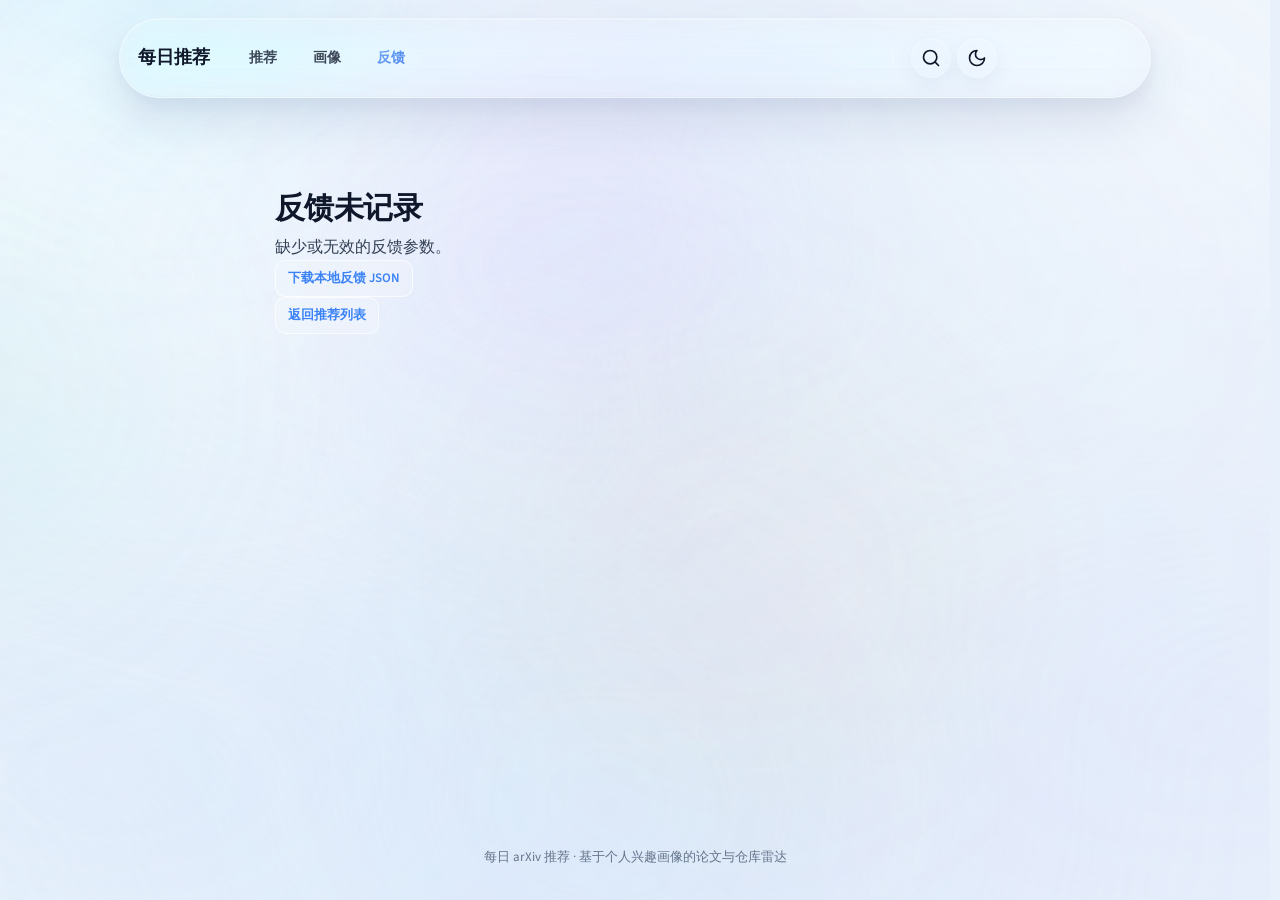
==== commit 928becee: "fix(frontend): align reader layout with homepage articles" ====
--- a/site/feedback.html
+++ b/site/feedback.html
@@ -8,7 +8,7 @@
     <link rel="preconnect" href="https://fonts.gstatic.com" crossorigin>
     <link rel="stylesheet" href="https://fonts.googleapis.com/css2?family=Source+Sans+3:wght@400;500;600;700&family=Source+Serif+4:opsz,wght@8..60,400;8..60,500;8..60,600&display=swap">
     <link rel="stylesheet" href="https://fonts.googleapis.com/css2?family=JetBrains+Mono:wght@400;500&display=swap">
-    <link rel="stylesheet" href="styles.css?v=20260614-articles-redesign">
+    <link rel="stylesheet" href="styles.css?v=20260615-layout-align">
     <script>
       (function () {
         try {
@@ -67,10 +67,10 @@
         每日 arXiv 推荐 · 基于个人兴趣画像的论文与仓库雷达
       </div>
     </footer>
-    <script src="config.js?v=20260614-articles-redesign"></script>
-    <script src="effects/lightfield.js?v=20260614-articles-redesign" defer></script>
-    <script src="effects/liquid-glass.js?v=20260614-articles-redesign" defer></script>
-    <script src="effects/site-header.js?v=20260614-articles-redesign" defer></script>
-    <script src="feedback.js?v=20260614-articles-redesign"></script>
+    <script src="config.js?v=20260615-layout-align"></script>
+    <script src="effects/lightfield.js?v=20260615-layout-align" defer></script>
+    <script src="effects/liquid-glass.js?v=20260615-layout-align" defer></script>
+    <script src="effects/site-header.js?v=20260615-layout-align" defer></script>
+    <script src="feedback.js?v=20260615-layout-align"></script>
   </body>
 </html>
--- a/site/styles.css
+++ b/site/styles.css
@@ -114,10 +114,10 @@
 .site-main { flex: 1; }
 
 .container {
-  width: min(100%, 1180px);
-  max-width: 1180px;
+  width: min(100%, 1080px);
+  max-width: 1080px;
   margin: 0 auto;
-  padding: 0 clamp(16px, 4vw, 28px);
+  padding: 0 24px;
 }
 
 /* ============================================
@@ -204,7 +204,7 @@
   position: sticky;
   top: 16px;
   z-index: 30;
-  margin: 18px 0 28px;
+  margin: 18px 0 34px;
   background: transparent;
   border: 0;
   box-shadow: none;
@@ -214,31 +214,82 @@
 
 .nav-cluster { position: relative; width: 100%; }
 
-.nav-island {
+.nav-island.home-liquid-card {
   --liquid-light-x: 24%;
   --liquid-light-y: 10%;
-  --liquid-glow: 0.82;
+  --liquid-glow: 0.56;
   --liquid-angle: 118deg;
-  --liquid-blur: 19px;
-  --liquid-saturation: 170%;
-  --liquid-brightness: 1.05;
-  --liquid-displacement-scale: 18;
-  --liquid-aberration: 1.4;
-  --nav-idle-blur: 12px;
-  --nav-idle-saturation: 148%;
-  --nav-idle-brightness: 1.025;
+  --liquid-blur: 18px;
+  --liquid-saturation: 162%;
+  --liquid-brightness: 1.012;
+  --liquid-displacement-scale: 21;
+  --liquid-aberration: 1.2;
+  --nav-idle-blur: 16px;
+  --nav-idle-saturation: 158%;
+  --nav-idle-brightness: 1.006;
   position: relative;
-  width: min(100%, 980px);
+  width: 100%;
   border-radius: 999px;
   overflow: hidden;
   padding: 10px 14px 10px 18px;
-  background: linear-gradient(180deg, rgba(255, 255, 255, 0.18), rgba(255, 255, 255, 0.1));
-}
-
-.nav-island-warp {
-  background: linear-gradient(180deg, rgba(248, 252, 255, 0.28) 0%, rgba(233, 242, 255, 0.14) 42%, rgba(191, 219, 254, 0.22) 100%);
+  border-color: rgba(255, 255, 255, 0.34);
+  background:
+    linear-gradient(180deg, rgba(255, 255, 255, 0.105), rgba(255, 255, 255, 0.045));
+  box-shadow:
+    0 22px 48px rgba(73, 92, 138, 0.13),
+    0 8px 18px rgba(73, 92, 138, 0.06),
+    inset 0 1px 0 rgba(255, 255, 255, 0.3),
+    inset 0 -1px 0 rgba(147, 197, 253, 0.1);
+}
+
+.nav-island.home-liquid-card:hover {
+  transform: translateY(-1px);
+  border-color: rgba(255, 255, 255, 0.4);
+  box-shadow:
+    0 24px 50px rgba(73, 92, 138, 0.135),
+    0 9px 18px rgba(73, 92, 138, 0.06),
+    inset 0 1px 0 rgba(255, 255, 255, 0.34),
+    inset 0 -1px 0 rgba(147, 197, 253, 0.12);
+}
+
+[data-theme="dark"] .nav-island.home-liquid-card {
+  --liquid-glow: 0.52;
+  --liquid-saturation: 158%;
+  --liquid-brightness: 1.004;
+  --liquid-displacement-scale: 18;
+  --liquid-aberration: 1.0;
+  --nav-idle-blur: 14px;
+  --nav-idle-saturation: 144%;
+  --nav-idle-brightness: 1;
+  border-color: rgba(255, 255, 255, 0.13);
+  background:
+    linear-gradient(180deg, rgba(20, 35, 61, 0.32), rgba(8, 17, 32, 0.16));
+  box-shadow:
+    0 24px 52px rgba(0, 0, 0, 0.34),
+    0 8px 18px rgba(0, 0, 0, 0.18),
+    inset 0 1px 0 rgba(255, 255, 255, 0.1),
+    inset 0 -1px 0 rgba(96, 165, 250, 0.08);
+}
+
+[data-theme="dark"] .nav-island.home-liquid-card:hover {
+  border-color: rgba(255, 255, 255, 0.16);
+  box-shadow:
+    0 25px 54px rgba(0, 0, 0, 0.35),
+    0 8px 18px rgba(0, 0, 0, 0.18),
+    inset 0 1px 0 rgba(255, 255, 255, 0.12),
+    inset 0 -1px 0 rgba(96, 165, 250, 0.1);
+}
+
+.nav-island .nav-island-warp {
+  background:
+    linear-gradient(180deg, rgba(248, 252, 255, 0.13) 0%, rgba(233, 242, 255, 0.06) 44%, rgba(191, 219, 254, 0.11) 100%);
   backdrop-filter: blur(var(--nav-idle-blur)) saturate(var(--nav-idle-saturation)) brightness(var(--nav-idle-brightness));
   -webkit-backdrop-filter: blur(var(--nav-idle-blur)) saturate(var(--nav-idle-saturation)) brightness(var(--nav-idle-brightness));
+}
+
+[data-theme="dark"] .nav-island .nav-island-warp {
+  background:
+    linear-gradient(180deg, rgba(255, 255, 255, 0.055) 0%, rgba(148, 163, 184, 0.025) 42%, rgba(96, 165, 250, 0.045) 100%);
 }
 
 .nav-island-body {
@@ -246,17 +297,34 @@
   z-index: 5;
   display: flex;
   align-items: center;
-  gap: 14px;
-  min-height: 48px;
+  gap: 18px;
+  min-height: 58px;
 }
 
 .brand {
-  font-size: 16px;
+  font-size: 18px;
   font-weight: 700;
   white-space: nowrap;
   color: var(--heading);
   text-decoration: none;
   flex: 0 0 auto;
+  display: inline-flex;
+  align-items: center;
+  gap: 10px;
+}
+
+.nav-brand { padding-right: 6px; }
+.nav-brand-icon { width: 22px; height: 22px; flex-shrink: 0; }
+.nav-brand-label { white-space: nowrap; }
+.nav-brand-label-short { display: none; }
+
+.nav-main {
+  flex: 1 1 auto;
+  min-width: 0;
+  display: flex;
+  align-items: center;
+  justify-content: flex-end;
+  gap: 12px;
 }
 
 /* Nav links / reader tabs */
@@ -268,7 +336,7 @@
   min-width: 0;
   overflow-x: auto;
   scrollbar-width: none;
-  max-width: 560px;
+  max-width: 640px;
   transition: max-width 0.42s cubic-bezier(0.2, 0.8, 0.2, 1), opacity 0.28s ease, gap 0.28s ease;
 }
 
@@ -514,10 +582,13 @@
 }
 
 /* ============================================
-   PAGE LAYOUT
+   PAGE LAYOUT (matches Homepage articles)
    ============================================ */
 .page-shell {
-  padding-bottom: 56px;
+  display: flex;
+  flex-direction: column;
+  gap: 40px;
+  padding: 8px 0 60px;
   animation: pageLoad 0.7s cubic-bezier(0.2, 0.8, 0.2, 1) forwards;
   position: relative;
   z-index: 1;
@@ -525,9 +596,9 @@
 
 .article-grid {
   display: grid;
-  grid-template-columns: minmax(0, 1fr) 300px;
+  grid-template-columns: minmax(0, 1fr) 240px;
   gap: 32px;
-  align-items: start;
+  align-items: stretch;
 }
 
 .page-stack {
@@ -537,14 +608,19 @@
   min-width: 0;
 }
 
-.reader-overview {
-  display: flex;
-  align-items: flex-end;
-  justify-content: space-between;
+.paper-list {
+  display: grid;
   gap: 24px;
-  flex-wrap: wrap;
-}
-
+}
+
+.page-lead {
+  color: var(--muted);
+  font-size: 1.05rem;
+  margin: -16px 0 0;
+  max-width: 680px;
+}
+
+.reader-overview { display: flex; align-items: flex-end; justify-content: space-between; gap: 24px; flex-wrap: wrap; }
 .hero-copy { min-width: 0; }
 
 .eyebrow {
@@ -572,7 +648,7 @@
   align-items: center;
   gap: 10px;
   flex-wrap: wrap;
-  min-height: 32px;
+  min-height: 0;
 }
 
 .article-filter-bar:empty { display: none; }
@@ -647,23 +723,38 @@
 }
 
 /* ============================================
-   PAPER / REPOSITORY CARDS (article-card style)
+   HOME GLASS — heavy frosted white glass (article cards, LEFT)
+   Matches Homepage .home-glass.article-card material
    ============================================ */
-.paper {
+.home-glass {
+  --home-glass-blur: 38px;
+  --home-glass-face-top: rgba(255, 255, 255, 0.72);
+  --home-glass-face-sheen: rgba(255, 255, 255, 0.38);
+  --home-glass-face-mid: rgba(255, 255, 255, 0.24);
+  --home-glass-face-bottom: rgba(255, 255, 255, 0.44);
+  --home-glass-shadow: rgba(73, 92, 138, 0.22);
+  --home-glass-shadow-soft: rgba(73, 92, 138, 0.12);
+  --home-glass-inner-top: rgba(255, 255, 255, 0.9);
+  --home-glass-inner-bottom: rgba(255, 255, 255, 0.26);
   position: relative;
   overflow: hidden;
-  border-radius: var(--radius);
-  border: 1px solid var(--glass-lo-border);
-  background: var(--glass-lo-bg);
-  backdrop-filter: blur(24px) saturate(180%);
-  -webkit-backdrop-filter: blur(24px) saturate(180%);
-  box-shadow: 0 8px 32px rgba(73, 92, 138, 0.1), inset 0 1px 12px var(--glass-lo-inner);
-  padding: 24px 28px;
+  isolation: isolate;
+  border-radius: 32px;
+  border: none;
+  background:
+    linear-gradient(180deg, var(--home-glass-face-top) 0%, var(--home-glass-face-sheen) 16%, var(--home-glass-face-mid) 42%, var(--home-glass-face-bottom) 100%);
+  backdrop-filter: blur(var(--home-glass-blur)) saturate(190%) contrast(1.12) brightness(1.06);
+  -webkit-backdrop-filter: blur(var(--home-glass-blur)) saturate(190%) contrast(1.12) brightness(1.06);
+  box-shadow:
+    0 36px 84px var(--home-glass-shadow),
+    0 16px 34px var(--home-glass-shadow-soft),
+    0 2px 0 rgba(255, 255, 255, 0.34),
+    inset 0 1px 0 var(--home-glass-inner-top),
+    inset 0 -22px 36px var(--home-glass-inner-bottom);
   transition: transform 0.4s cubic-bezier(0.2, 0.8, 0.2, 1), box-shadow 0.4s cubic-bezier(0.2, 0.8, 0.2, 1);
-  animation: fadeIn 0.5s ease-out;
-}
-
-.paper::before {
+}
+
+.home-glass::before {
   content: "";
   position: absolute;
   inset: 0;
@@ -678,7 +769,48 @@
   mix-blend-mode: screen;
 }
 
-[data-theme="dark"] .paper::before {
+.home-glass::after {
+  content: "";
+  position: absolute;
+  inset: 0;
+  padding: 1.15px;
+  border-radius: inherit;
+  pointer-events: none;
+  z-index: 1;
+  background:
+    linear-gradient(140deg, rgba(255, 255, 255, 0.46) 0%, rgba(255, 255, 255, 0.12) 22%, rgba(255, 255, 255, 0.03) 46%, rgba(186, 230, 253, 0.08) 72%, rgba(255, 255, 255, 0.42) 100%);
+  -webkit-mask: linear-gradient(#fff 0 0) content-box, linear-gradient(#fff 0 0);
+  -webkit-mask-composite: xor;
+  mask: linear-gradient(#fff 0 0) content-box, linear-gradient(#fff 0 0);
+  mask-composite: exclude;
+  filter: saturate(122%) brightness(108%);
+  opacity: 0.34;
+}
+
+.home-glass:hover {
+  transform: translateY(-4px);
+  box-shadow:
+    0 42px 94px rgba(73, 92, 138, 0.24),
+    0 18px 36px rgba(73, 92, 138, 0.13),
+    0 2px 0 rgba(255, 255, 255, 0.42),
+    inset 0 1px 0 rgba(255, 255, 255, 0.94),
+    inset 0 -20px 34px rgba(96, 165, 250, 0.18);
+}
+
+.home-glass-body { position: relative; z-index: 2; }
+
+[data-theme="dark"] .home-glass {
+  --home-glass-face-top: rgba(18, 28, 48, 0.82);
+  --home-glass-face-sheen: rgba(30, 41, 59, 0.46);
+  --home-glass-face-mid: rgba(11, 18, 32, 0.56);
+  --home-glass-face-bottom: rgba(20, 28, 44, 0.82);
+  --home-glass-shadow: rgba(0, 0, 0, 0.52);
+  --home-glass-shadow-soft: rgba(0, 0, 0, 0.3);
+  --home-glass-inner-top: rgba(255, 255, 255, 0.16);
+  --home-glass-inner-bottom: rgba(96, 165, 250, 0.12);
+}
+
+[data-theme="dark"] .home-glass::before {
   background:
     radial-gradient(circle at 14% 12%, rgba(255, 255, 255, 0.12) 0%, rgba(255, 255, 255, 0.04) 12%, rgba(255, 255, 255, 0) 26%),
     radial-gradient(circle at 82% 18%, rgba(96, 165, 250, 0.12) 0%, rgba(96, 165, 250, 0.04) 16%, rgba(96, 165, 250, 0) 30%),
@@ -686,19 +818,41 @@
   opacity: 0.5;
 }
 
-.paper > * { position: relative; z-index: 1; }
-
-.paper:hover {
-  transform: translateY(-3px);
-  box-shadow: 0 12px 40px rgba(73, 92, 138, 0.15), inset 0 1px 16px var(--glass-lo-inner);
-}
+[data-theme="dark"] .home-glass::after {
+  background:
+    linear-gradient(140deg, rgba(255, 255, 255, 0.16) 0%, rgba(255, 255, 255, 0.04) 22%, rgba(255, 255, 255, 0.01) 46%, rgba(96, 165, 250, 0.08) 72%, rgba(255, 255, 255, 0.14) 100%);
+  opacity: 0.2;
+}
+
+/* ============================================
+   PAPER / REPOSITORY CARDS (article-card style)
+   ============================================ */
+.paper {
+  padding: 0;
+  animation: fadeIn 0.5s ease-out;
+}
+
+.paper > * { position: relative; z-index: 2; }
+
+.paper .home-glass-body { padding: 28px 32px; }
 
 .paper.is-target {
-  border-color: var(--primary);
-  box-shadow: 0 0 0 3px rgba(59, 130, 246, 0.22), 0 12px 40px rgba(59, 130, 246, 0.18);
-}
-
-.paper.is-liked { border-color: rgba(15, 118, 110, 0.5); }
+  box-shadow:
+    0 0 0 3px rgba(59, 130, 246, 0.45),
+    0 42px 94px rgba(59, 130, 246, 0.24),
+    0 18px 36px rgba(59, 130, 246, 0.13),
+    inset 0 1px 0 rgba(255, 255, 255, 0.94),
+    inset 0 -20px 34px rgba(96, 165, 250, 0.22);
+}
+
+.paper.is-liked {
+  box-shadow:
+    0 0 0 2px rgba(15, 118, 110, 0.4),
+    0 36px 84px rgba(73, 92, 138, 0.22),
+    0 16px 34px rgba(73, 92, 138, 0.12),
+    inset 0 1px 0 rgba(255, 255, 255, 0.9),
+    inset 0 -22px 36px rgba(15, 118, 110, 0.14);
+}
 
 .paper-favorite-star {
   position: absolute;
@@ -719,9 +873,9 @@
 
 /* Card title — gradient link like article-card-title */
 .paper-title {
-  margin: 0 0 10px;
-  font-size: 1.3rem;
-  line-height: 1.3;
+  margin: 0 0 12px;
+  font-size: 1.5rem;
+  line-height: 1.25;
   font-weight: 600;
   padding-right: 36px;
   color: var(--heading);
@@ -749,7 +903,7 @@
 .paper-meta {
   display: flex;
   align-items: center;
-  gap: 14px;
+  gap: 16px;
   flex-wrap: wrap;
   margin-bottom: 12px;
   color: var(--muted);
@@ -781,6 +935,7 @@
   gap: 5px;
   color: var(--muted);
   max-width: 100%;
+  min-width: 0;
 }
 
 .meta-line svg { flex-shrink: 0; color: var(--muted); }
@@ -789,7 +944,7 @@
   overflow: hidden;
   text-overflow: ellipsis;
   white-space: nowrap;
-  max-width: 320px;
+  max-width: 200px;
 }
 
 /* Chip/tag list inside card */
@@ -898,6 +1053,16 @@
   gap: 5px;
   color: var(--muted);
   font-size: 13px;
+  min-width: 0;
+}
+
+.paper-affiliations-inline svg { flex-shrink: 0; }
+
+.paper-affiliations-inline span {
+  overflow: hidden;
+  text-overflow: ellipsis;
+  white-space: nowrap;
+  max-width: 240px;
 }
 
 .paper-affiliations-inline.is-missing { opacity: 0.6; }
@@ -971,23 +1136,43 @@
 }
 
 /* ============================================
-   FILTER SIDEBAR (sticky, always visible)
+   SIDEBAR (matches Homepage articles sidebar)
    ============================================ */
-.filter-sidebar {
+.sidebar {
   align-self: start;
   position: sticky;
   top: 100px;
-  max-height: calc(100vh - 120px);
-  overflow-y: auto;
+  display: flex;
+  flex-direction: column;
+  gap: 24px;
+}
+
+.sidebar-card {
+  border-radius: var(--radius);
+  padding: 24px;
+}
+
+.sidebar-card .home-liquid-body { position: relative; z-index: 5; }
+
+.filter-sidebar {
+  max-height: none;
+  overflow: hidden;
   overflow-x: hidden;
   overscroll-behavior: contain;
-  border-radius: var(--radius);
-  padding: 18px;
-  background: var(--glass-hi-bg);
-  backdrop-filter: blur(20px) saturate(180%);
-  -webkit-backdrop-filter: blur(20px) saturate(180%);
-  border: 1px solid var(--glass-hi-border);
-  box-shadow: 0 8px 32px rgba(73, 92, 138, 0.12), inset 0 1px 12px var(--glass-hi-inner);
+}
+
+.filter-sidebar .home-liquid-body {
+  padding: 24px 22px;
+  max-height: none;
+  overflow: visible;
+  overscroll-behavior: contain;
+}
+
+.sidebar-card-title {
+  margin: 0 0 16px;
+  font-size: 18px;
+  color: var(--heading);
+  line-height: 1.25;
 }
 
 .sidebar-title {
@@ -1001,14 +1186,18 @@
 
 .sidebar-title:first-of-type { margin-top: 0; }
 
-.result-count { color: var(--muted); font-size: 12px; margin-bottom: 6px; }
+.result-count {
+  color: var(--muted);
+  font-size: 12px;
+  margin: -4px 0 14px;
+}
 
 .controls {
   display: grid;
-  gap: 10px;
+  gap: 12px;
   border-bottom: 1px solid var(--glass-hi-border);
-  padding-bottom: 14px;
-  margin-bottom: 14px;
+  padding-bottom: 16px;
+  margin-bottom: 16px;
 }
 
 .filter-row { display: grid; gap: 5px; }
@@ -1019,12 +1208,12 @@
 .filter-row input,
 .filter-row select {
   width: 100%;
-  min-height: 36px;
+  min-height: 40px;
   border: 1px solid rgba(59, 130, 246, 0.22);
-  border-radius: var(--radius-xs);
-  background: rgba(255, 255, 255, 0.5);
+  border-radius: 14px;
+  background: rgba(255, 255, 255, 0.34);
   color: var(--heading);
-  padding: 7px 10px;
+  padding: 8px 12px;
   font: inherit;
   font-size: 14px;
   transition: border-color 0.25s cubic-bezier(0.2, 0.8, 0.2, 1), box-shadow 0.25s cubic-bezier(0.2, 0.8, 0.2, 1), background 0.25s ease;
@@ -1055,20 +1244,26 @@
   box-shadow: 0 0 0 3px rgba(96, 165, 250, 0.24);
 }
 
-.check-row { display: flex; align-items: center; gap: 8px; }
+.check-row {
+  display: flex;
+  align-items: center;
+  gap: 8px;
+  min-height: 30px;
+}
 .check-row input { width: 16px; height: 16px; accent-color: var(--primary); }
 
 .keyword-filters {
   border-bottom: 1px solid var(--glass-hi-border);
-  margin-bottom: 14px;
-  padding-bottom: 14px;
-}
-
-.keyword-chip-list { display: flex; flex-wrap: wrap; gap: 7px; }
+  margin-bottom: 16px;
+  padding-bottom: 16px;
+}
+
+.keyword-chip-list { display: flex; flex-wrap: wrap; gap: 8px; }
 
 .keyword-chip {
   display: inline-flex;
   align-items: center;
+  justify-content: center;
   gap: 5px;
   min-height: 28px;
   border: 1px solid var(--glass-hi-border);
@@ -1080,8 +1275,9 @@
   cursor: pointer;
   font: inherit;
   font-size: 12px;
-  font-weight: 600;
-  padding: 5px 10px;
+  font-weight: 500;
+  line-height: 1;
+  padding: 4px 10px;
   transition: transform 0.3s cubic-bezier(0.2, 0.8, 0.2, 1), border-color 0.3s ease, background 0.3s ease, color 0.3s ease;
 }
 
@@ -1101,23 +1297,25 @@
 .keyword-chip.is-active strong { color: rgba(255, 255, 255, 0.85); font-weight: 700; }
 .keyword-chip strong { font-weight: 700; color: var(--primary); }
 
-.section-nav { display: grid; gap: 8px; }
+.section-nav { display: flex; flex-wrap: wrap; gap: 8px; }
 
 .section-nav a,
 .profile-link {
-  display: flex;
-  align-items: center;
-  justify-content: space-between;
-  gap: 10px;
-  border-radius: var(--radius-xs);
-  padding: 10px 12px;
-  color: var(--heading);
+  display: inline-flex;
+  align-items: center;
+  justify-content: center;
+  gap: 6px;
+  min-height: 28px;
+  border-radius: 999px;
+  padding: 4px 10px;
+  color: var(--muted);
   background: var(--glass-hi-bg);
   backdrop-filter: blur(10px);
   -webkit-backdrop-filter: blur(10px);
   border: 1px solid var(--glass-hi-border);
-  font-weight: 600;
-  font-size: 13px;
+  font-weight: 500;
+  font-size: 12px;
+  line-height: 1;
   transition: transform 0.3s cubic-bezier(0.2, 0.8, 0.2, 1), border-color 0.3s ease, background 0.3s ease;
 }
 
@@ -1128,7 +1326,7 @@
   text-decoration: none;
 }
 
-.section-nav strong { color: var(--primary); }
+.section-nav strong { color: var(--primary); font-weight: 700; }
 
 /* ============================================
    PROFILE & SYSTEM WORKSPACE
@@ -1220,24 +1418,30 @@
 .status-off { color: var(--danger); }
 
 .summary-stats {
-  display: grid;
-  grid-template-columns: repeat(5, minmax(72px, 1fr));
-  gap: 10px;
-  min-width: min(520px, 100%);
+  display: flex;
+  flex-wrap: wrap;
+  gap: 8px;
+  margin-bottom: 14px;
+  padding-bottom: 14px;
+  border-bottom: 1px solid var(--glass-hi-border);
 }
 
 .summary-stats div {
+  display: inline-flex;
+  align-items: baseline;
+  justify-content: center;
+  gap: 5px;
+  min-height: 30px;
   border: 1px solid var(--glass-hi-border);
-  border-radius: var(--radius-sm);
+  border-radius: 999px;
   background: var(--glass-hi-bg);
-  backdrop-filter: blur(20px) saturate(180%);
-  -webkit-backdrop-filter: blur(20px) saturate(180%);
-  box-shadow: inset 0 1px 12px var(--glass-hi-inner);
-  padding: 12px 14px;
-}
-
-.summary-stats strong { display: block; font-size: 22px; color: var(--heading); }
-.summary-stats span { color: var(--muted); font-size: 12px; }
+  backdrop-filter: blur(10px);
+  -webkit-backdrop-filter: blur(10px);
+  padding: 5px 10px;
+}
+
+.summary-stats strong { display: inline; font-size: 14px; color: var(--heading); font-weight: 700; }
+.summary-stats span { color: var(--muted); font-size: 11px; white-space: nowrap; }
 
 /* ============================================
    TOAST
@@ -1400,27 +1604,25 @@
 /* ============================================
    RESPONSIVE
    ============================================ */
-@media (max-width: 1024px) {
-  .article-grid { grid-template-columns: minmax(0, 1fr) 260px; }
+@media (max-width: 1023px) {
+  .article-grid { grid-template-columns: 1fr; gap: 32px; }
+
+  .sidebar { position: static; }
+
+  .filter-sidebar { max-height: none; overflow: visible; }
 }
 
 @media (max-width: 820px) {
   .site-header { top: 8px; margin: 10px 14px 22px; }
 
-  .nav-island-body { gap: 10px; }
+  .nav-island-body { gap: 10px; min-height: 50px; }
 
   .nav-divider { display: none; }
 
+  .nav-brand-label-full { display: none; }
+  .nav-brand-label-short { display: inline; }
+
   .reader-overview { flex-direction: column; align-items: stretch; }
-
-  .article-grid { grid-template-columns: 1fr; gap: 20px; }
-
-  .filter-sidebar {
-    order: -1;
-    position: static;
-    max-height: none;
-    overflow-y: visible;
-  }
 
   .profile-system-grid { grid-template-columns: 1fr; }
 }
@@ -1428,13 +1630,13 @@
 @media (max-width: 560px) {
   .site-header { margin: 8px 10px 18px; }
   h1 { font-size: 24px; }
-  .summary-stats { grid-template-columns: repeat(2, minmax(0, 1fr)); min-width: 0; }
-  .paper { padding: 18px 18px; }
+  .paper .home-glass-body { padding: 18px 18px; }
   .paper-title { font-size: 1.1rem; padding-right: 0; }
   .paper-meta { padding-right: 0; }
   .paper-favorite-star { top: 12px; right: 12px; }
-  .brand { font-size: 14px; }
+  .brand { font-size: 15px; }
   .nav-link { padding: 0 10px; min-height: 36px; font-size: 13px; }
+  .nav-actions .action-btn { width: 36px; height: 36px; }
 }
 
 /* ============================================
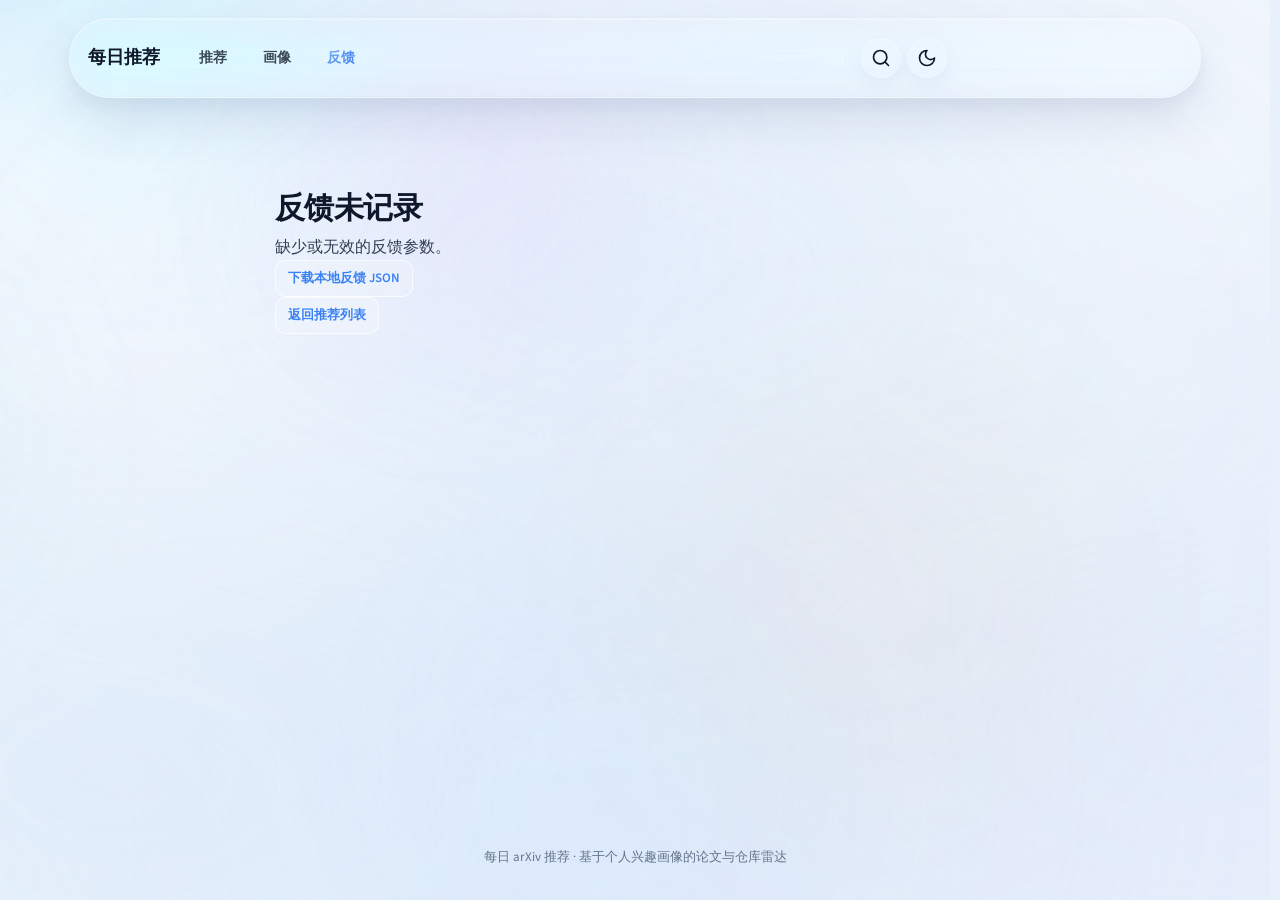
==== commit 67279236: "fix(frontend): simplify keyword sidebar styling" ====
--- a/site/feedback.html
+++ b/site/feedback.html
@@ -8,7 +8,7 @@
     <link rel="preconnect" href="https://fonts.gstatic.com" crossorigin>
     <link rel="stylesheet" href="https://fonts.googleapis.com/css2?family=Source+Sans+3:wght@400;500;600;700&family=Source+Serif+4:opsz,wght@8..60,400;8..60,500;8..60,600&display=swap">
     <link rel="stylesheet" href="https://fonts.googleapis.com/css2?family=JetBrains+Mono:wght@400;500&display=swap">
-    <link rel="stylesheet" href="styles.css?v=20260615-layout-align">
+    <link rel="stylesheet" href="styles.css?v=20260615-keyword-sidebar">
     <script>
       (function () {
         try {
@@ -67,10 +67,10 @@
         每日 arXiv 推荐 · 基于个人兴趣画像的论文与仓库雷达
       </div>
     </footer>
-    <script src="config.js?v=20260615-layout-align"></script>
-    <script src="effects/lightfield.js?v=20260615-layout-align" defer></script>
-    <script src="effects/liquid-glass.js?v=20260615-layout-align" defer></script>
-    <script src="effects/site-header.js?v=20260615-layout-align" defer></script>
-    <script src="feedback.js?v=20260615-layout-align"></script>
+    <script src="config.js?v=20260615-keyword-sidebar"></script>
+    <script src="effects/lightfield.js?v=20260615-keyword-sidebar" defer></script>
+    <script src="effects/liquid-glass.js?v=20260615-keyword-sidebar" defer></script>
+    <script src="effects/site-header.js?v=20260615-keyword-sidebar" defer></script>
+    <script src="feedback.js?v=20260615-keyword-sidebar"></script>
   </body>
 </html>
--- a/site/styles.css
+++ b/site/styles.css
@@ -114,8 +114,8 @@
 .site-main { flex: 1; }
 
 .container {
-  width: min(100%, 1080px);
-  max-width: 1080px;
+  width: min(100%, 1180px);
+  max-width: 1180px;
   margin: 0 auto;
   padding: 0 24px;
 }
@@ -596,7 +596,7 @@
 
 .article-grid {
   display: grid;
-  grid-template-columns: minmax(0, 1fr) 240px;
+  grid-template-columns: minmax(0, 1fr) 320px;
   gap: 32px;
   align-items: stretch;
 }
@@ -845,15 +845,6 @@
     inset 0 -20px 34px rgba(96, 165, 250, 0.22);
 }
 
-.paper.is-liked {
-  box-shadow:
-    0 0 0 2px rgba(15, 118, 110, 0.4),
-    0 36px 84px rgba(73, 92, 138, 0.22),
-    0 16px 34px rgba(73, 92, 138, 0.12),
-    inset 0 1px 0 rgba(255, 255, 255, 0.9),
-    inset 0 -22px 36px rgba(15, 118, 110, 0.14);
-}
-
 .paper-favorite-star {
   position: absolute;
   top: 16px;
@@ -899,7 +890,7 @@
   background-clip: text;
 }
 
-/* Meta row: rank/score chips + author/affiliation icons + tags */
+/* Meta row: rank/score chips + authors + tags */
 .paper-meta {
   display: flex;
   align-items: center;
@@ -1045,27 +1036,6 @@
 }
 
 [data-theme="dark"] .paper-ai .ai-label { color: var(--accent); }
-
-/* Affiliation inline (inside meta row, not a big block) */
-.paper-affiliations-inline {
-  display: inline-flex;
-  align-items: center;
-  gap: 5px;
-  color: var(--muted);
-  font-size: 13px;
-  min-width: 0;
-}
-
-.paper-affiliations-inline svg { flex-shrink: 0; }
-
-.paper-affiliations-inline span {
-  overflow: hidden;
-  text-overflow: ellipsis;
-  white-space: nowrap;
-  max-width: 240px;
-}
-
-.paper-affiliations-inline.is-missing { opacity: 0.6; }
 
 /* Action row (PDF/Code/Like/Dislike) */
 .paper-actions {
@@ -1253,9 +1223,8 @@
 .check-row input { width: 16px; height: 16px; accent-color: var(--primary); }
 
 .keyword-filters {
-  border-bottom: 1px solid var(--glass-hi-border);
-  margin-bottom: 16px;
-  padding-bottom: 16px;
+  display: grid;
+  gap: 12px;
 }
 
 .keyword-chip-list { display: flex; flex-wrap: wrap; gap: 8px; }
@@ -1264,6 +1233,8 @@
   display: inline-flex;
   align-items: center;
   justify-content: center;
+  flex: 1 1 calc(50% - 4px);
+  min-width: 0;
   gap: 5px;
   min-height: 28px;
   border: 1px solid var(--glass-hi-border);
@@ -1281,6 +1252,13 @@
   transition: transform 0.3s cubic-bezier(0.2, 0.8, 0.2, 1), border-color 0.3s ease, background 0.3s ease, color 0.3s ease;
 }
 
+.keyword-chip span {
+  min-width: 0;
+  overflow: hidden;
+  text-overflow: ellipsis;
+  white-space: nowrap;
+}
+
 .keyword-chip:hover {
   transform: translateY(-1px);
   border-color: rgba(59, 130, 246, 0.35);
@@ -1293,9 +1271,6 @@
   color: #fff;
   box-shadow: 0 10px 20px rgba(59, 130, 246, 0.22);
 }
-
-.keyword-chip.is-active strong { color: rgba(255, 255, 255, 0.85); font-weight: 700; }
-.keyword-chip strong { font-weight: 700; color: var(--primary); }
 
 .section-nav { display: flex; flex-wrap: wrap; gap: 8px; }
 
